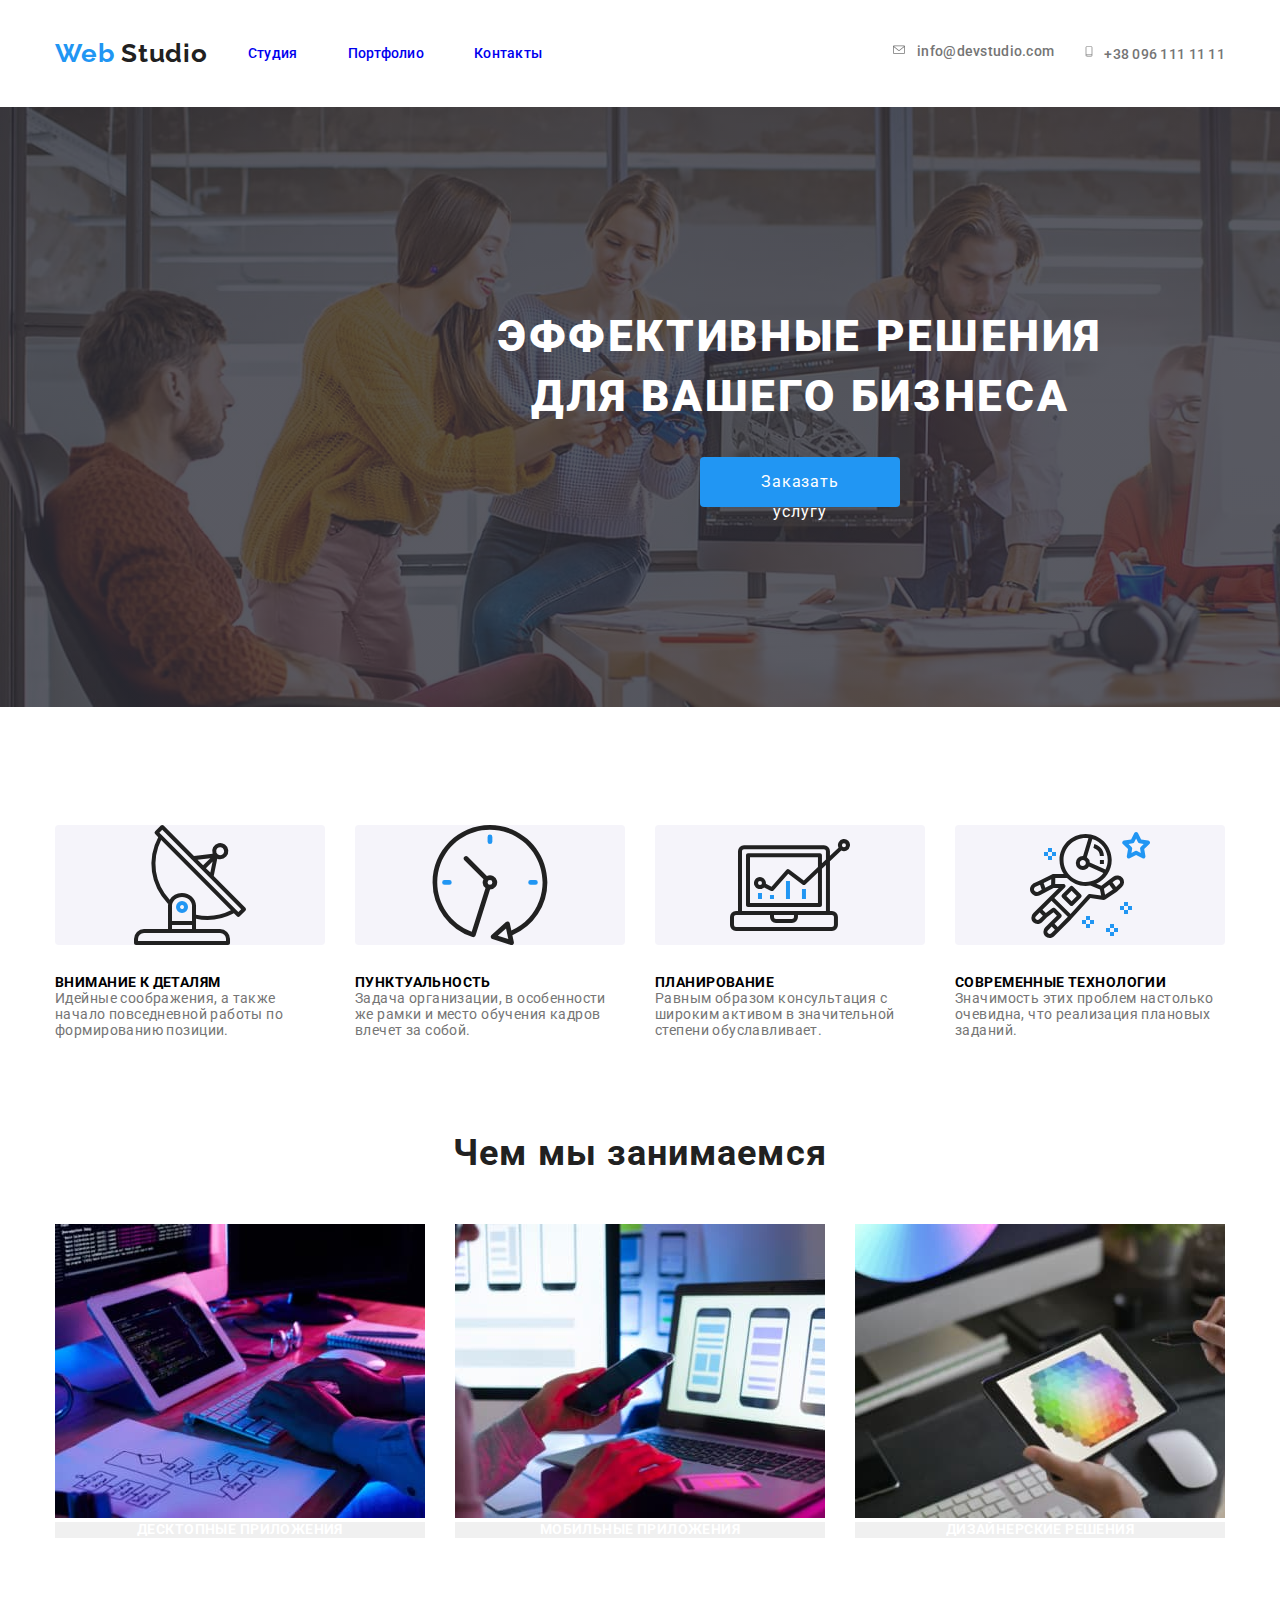
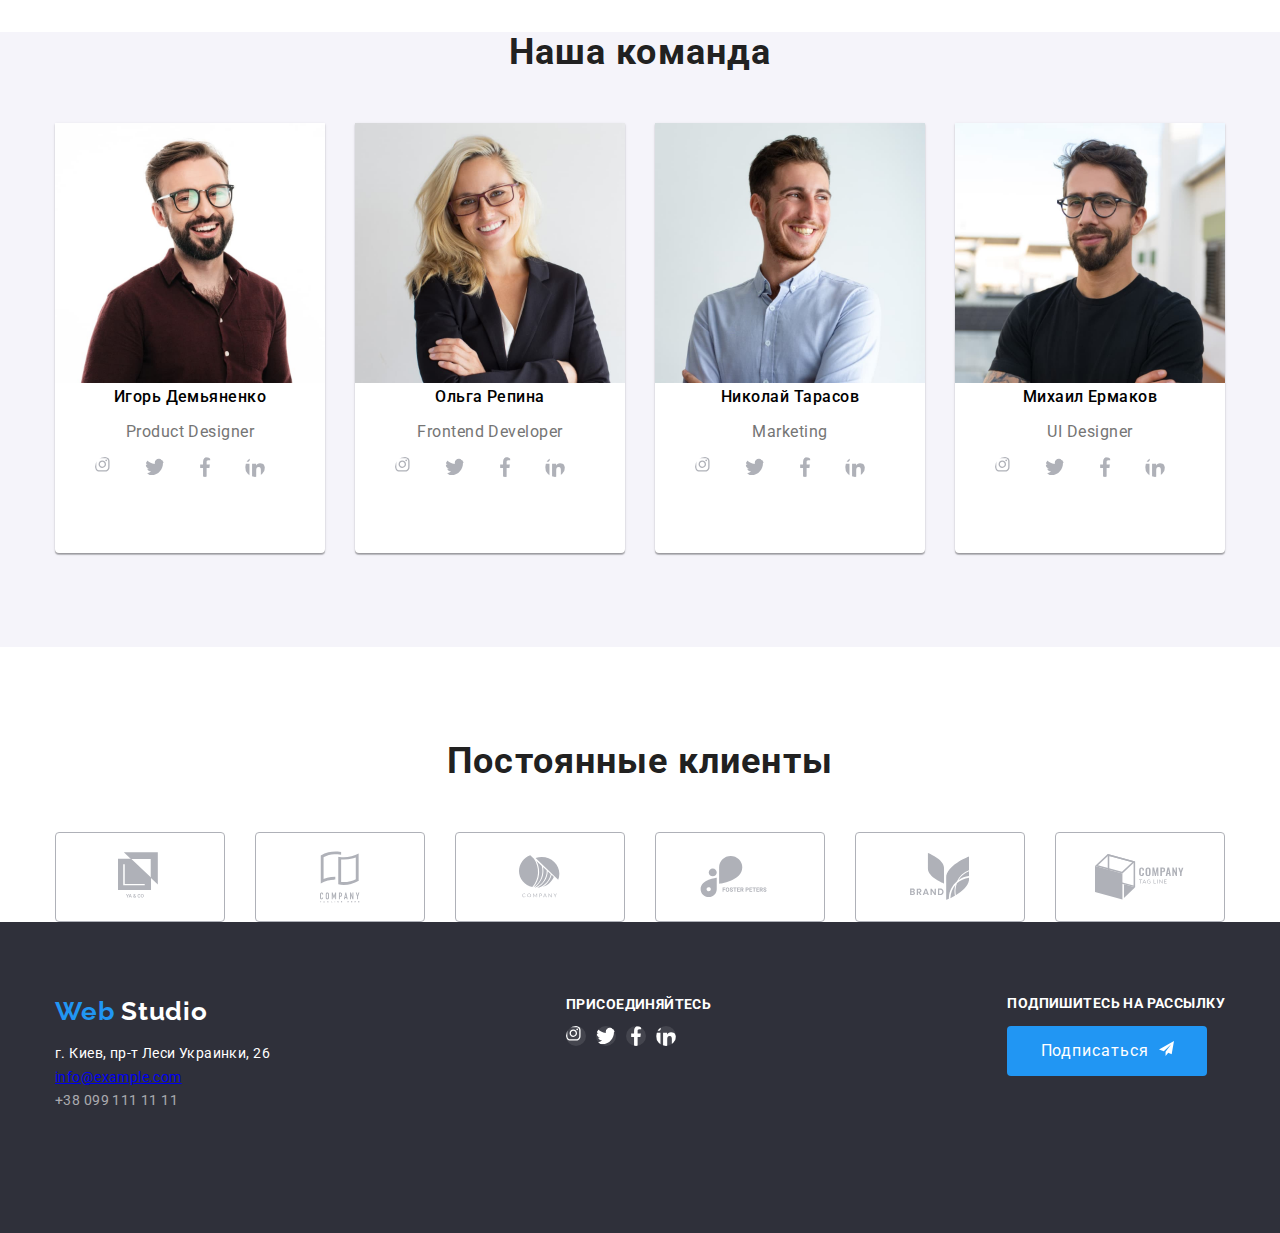
==== index.html @ b3759710 "иконки клиенты+" ====
<!DOCTYPE html>
<html lang="ru">
  <head>
    <meta charset="UTF-8" />
    <meta name="viewport" content="width=device-width, initial-scale=1.0" />
    <title>Web Studio</title>
    <link rel="stylesheet" href="./css/normalize.css" />
    <link rel="stylesheet" href="./css/webstyles.css" />
    <link
      href="https://fonts.googleapis.com/css2?family=Raleway:wght@400;700&family=Roboto:wght@400;500;700&display=swap"
      rel="stylesheet"
    />
  </head>
  <body>
    <!--Шапка сайта-->
    <header>
      <div class="conteiner flexbox">
        <nav class="site-nav">
          <a href="/index.html" class="logo"
            ><span class="logo-part">Web </span>Studio</a
          >

          <ul class="menu-list">
            <li><a href="index.html" class="menu-link">Студия</a></li>
            <li><a href="portfolio.html" class="menu-link">Портфолио</a></li>
            <li><a href="#" class="menu-link">Контакты</a></li>
          </ul>
        </nav>

        <ul class="menu-contact">
          <li>
               <a class="menu-item " href="mailto:info@devstudio.com"
              >
              <svg class="icon-mail"  width="16" height="12">
                <use href="./images/дз4/sprite.svg#icon-envelope"></use>
              </svg>info@devstudio.com
              </a>
            
          </li>
          <li>
            <a class="menu-item" href="tell:+380961111111">
              <svg class="icon-smartphone"  width="10" height="15">
                <use href="./images/дз4/sprite.svg#icon-smartphone"></use>
              </svg>+38 096 111 11 11
            </a>
          </li>
        </ul>
      </div>
    </header>
    <!--название-->
    <main>
      <section class="overlay">
        <div class="conteiner-title">
          <h1 class="title">
            Эффективные решения <br />
            для вашего бизнеса
          </h1>
          <button class="button">Заказать услугу</button>
        </div>
      </section>

      <!--Особенности-->

      <section class="features">
        <div class="conteiner">
          <h2 class="hidden">Особенности</h2>
          <ul class="section">
            <li class="icon-antena">
              <h3 class="heading">Внимание к деталям</h3>
              <p class="text">
                Идейные соображения, а также начало повседневной работы по
                формированию позиции.
              </p>
            </li>
            <li class="icon-closk">
              <h3 class="heading">Пунктуальность</h3>
              <p class="text">
                Задача организации, в особенности же рамки и место обучения
                кадров влечет за собой.
              </p>
            </li>
            <li class="icon-diagram">
              <h3 class="heading">Планирование</h3>
              <p class="text">
                Равным образом консультация с широким активом в значительной
                степени обуславливает.
              </p>
            </li>
            <li class="icon-astronavt">
              <h3 class="heading">Современные технологии</h3>
              <p class="text">
                Значимость этих проблем настолько очевидна, что реализация
                плановых заданий.
              </p>
            </li>
          </ul>
        </div>
      </section>
      <!--Чем мы занимаемся-->
      <section class="what-we-do">
        <div class="conteiner">
          <h2 class="subtitle">Чем мы занимаемся</h2>
          <ul class="section what">
            <li class="item">
              <img
                src="./images/дз4/новый макет/img1.jpg"
                alt="открыт ноутбук"
                width="370"
              />
              <h3 class="heading-item">Десктопные приложения</h3>
            </li>
            <li class="item">
              <img src="./images/дз4/новый макет/img2.jpg" alt="мобильный" width="370" />
              <h3 class="heading-item">Мобильные приложения</h3>
            </li>
            <li class="item">
              <img
                src="./images/дз4/новый макет/img3.jpg"
                alt="дизаин на мониторе"
                width="370"
              />
              <h3 class="heading-item">Дизайнерские решения</h3>
            </li>
          </ul>
        </div>
      </section>
      <!--Наша команда-->
      <section class="user">
        <div class="conteiner">
          <h2 class="subtitle">Наша команда</h2>
          <ul class="section our-team">
            <li class="our-items">
              <img
                src="./images/дз4/новый макет/Игорь1.jpg"
                alt="фото Игорь"
                width="270"
              />
              <h3 class="headline">Игорь Демьяненко</h3>
              <p class="caption">Product Designer</p>
              <ul class="social-flex">
                <li>
                  <a href="social">
                    <svg class="icon-social"  width="20" height="20" >
                      <use href="./images/дз4/sprite.svg#icon-instagram"></use>
                    </svg>
                    </a>
                </li>
                <li>
                  <a href="social">
                    <svg class="icon-social"  width="20" height="20" >
                      <use href="./images/дз4/sprite.svg#icon-tvitter"></use>
                    </svg>
                  </a>
                </li>
                <li>
                  <a href="social">
                    <svg class="icon-social"  width="20" height="20" >
                      <use href="./images/дз4/sprite.svg#icon-facebook"></use>
                    </svg>
                  </a>
                </li>
                <li>
                  <a href="social">
                    <svg class="icon-social"  width="20" height="20" >
                      <use href="./images/дз4/sprite.svg#icon-linkedin"></use>
                    </svg>
                  </a>
                  
                </li>
              </ul>
            </li>

            <li class="our-items">
              <img
                src="./images/дз4/новый макет/Ольга2.jpg"
                alt="фото Ольга"
                width="270"
              />
              <h3 class="headline">Ольга Репина</h3>
              <p class="caption">Frontend Developer</p>
              <ul class="social-flex">
                <li>
                  <a href="social">
                      <svg class="icon-social"  width="20" height="20" >
                        <use href="./images/дз4/sprite.svg#icon-instagram"></use>
                      </svg>
                  </a>
                </li>
                <li>
                  <a href="social">
                    <svg class="icon-social"  width="20" height="20" >
                      <use href="./images/дз4/sprite.svg#icon-tvitter"></use>
                    </svg>
                  </a>
                </li>
                <li>
                  <a href="social">
                    <svg class="icon-social"  width="20" height="20" >
                      <use href="./images/дз4/sprite.svg#icon-facebook"></use>
                    </svg>
                  </a>
                </li>
                <li>
                  <a href="social">
                    <svg class="icon-social"  width="20" height="20" >
                      <use href="./images/дз4/sprite.svg#icon-linkedin"></use>
                    </svg>
                  </a>
                </li>
              </ul>
            </li> 

            <li class="our-items">
              <img
                src="./images/дз4/новый макет/Николай3.jpg"
                alt="фото Николай"
                width="270"
              />
              <h3 class="headline">Николай Тарасов</h3>
              <p class="caption">Marketing</p>
              <ul class="social-flex">
                <li>
                  <a href="social">
                    <svg class="icon-social"  width="20" height="20" >
                      <use href="./images/дз4/sprite.svg#icon-instagram"></use>
                    </svg>
                  </a>
                </li>
                <li>
                  <a href="social">
                    <svg class="icon-social"  width="20" height="20" >
                      <use href="./images/дз4/sprite.svg#icon-tvitter"></use>
                    </svg>
                  </a>
                </li>
                <li>
                  <a href="social">
                    <svg class="icon-social"  width="20" height="20" >
                      <use href="./images/дз4/sprite.svg#icon-facebook"></use>
                    </svg>
                  </a>
                </li>
                <li>
                  <a href="social">
                    <svg class="icon-social"  width="20" height="20" >
                      <use href="./images/дз4/sprite.svg#icon-linkedin"></use>
                    </svg>
                  </a>
                  </li>
              </ul>
            </li>

            <li class="our-items">
              <img src="./images/дз4/новый макет/Михаил4.jpg" alt="фото Михаил" width="270" />
              <h3 class="headline">Михаил Ермаков</h3>
              <p class="caption">UI Designer</p>
              <ul class="social-flex">
                <li>
                  <a href="social">
                    <svg class="icon-social"  width="20" height="20" >
                      <use href="./images/дз4/sprite.svg#icon-instagram"></use>
                    </svg>
                  </a>
                </li>
                <li>
                  <a href="social">
                    <svg class="icon-social"  width="20" height="20" >
                      <use href="./images/дз4/sprite.svg#icon-tvitter"></use>
                    </svg>
                  </a>
                </li>
                <li>
                  <a href="">
                    <a href="social">
                      <svg class="icon-social"  width="20" height="20" >
                        <use href="./images/дз4/sprite.svg#icon-facebook"></use>
                      </svg>
                    </a>
                </li>
                <li>
                  <a href="">
                    <a href="social">
                      <svg class="icon-social"  width="20" height="20" >
                        <use href="./images/дз4/sprite.svg#icon-linkedin"></use>
                      </svg>
                    </a>
                </li>
              </ul>
            </li>
          </ul>
        </div>
      </section>
      <!--Постоянные клиенты-->
      <section class="section">
        <div class="conteiner">
          <h2 class="subtitle">Постоянные клиенты</h2>
          <ul class="section regular-client">
            <li class="clients-list">
              <a href="" class="client-sprite">
                <svg class="client-icon" width="44" height="49" >
                  <use href="./images/дз4/sprite_client.svg#icon-logo1"></use>
                </svg>
              </a>
            </li>
            <li class="clients-list">
              <a href="" class="client-sprite">
                <svg class=""  width="40" height="52" >
                  <use href="./images/дз4/sprite_client.svg#icon-logo2"></use>
                </svg>
              </a>
            </li>
            <li class="clients-list">
              <a href="" class="client-sprite">
                <svg class=""  width="41" height="43" >
                  <use href="./images/дз4/sprite_client.svg#icon-logo3"></use>
                </svg>
              </a>
            </li>
            <li class="clients-list">
              <a href="" class="client-sprite">
                <svg class=""  width="80" height="42" >
                  <use href="./images/дз4/sprite_client.svg#icon-logo4"></use>
                </svg>
              </a>
            </li>
            <li class="clients-list">
              <a href="" class="client-sprite">
                <svg class="client-logo"  width="59" height="47" >
                  <use href="./images/дз4/sprite_client.svg#icon-logo5"></use>
                </svg>
              </a>
            </li>
            <li class="clients-list">
              <a href="" class="client-sprite">
                <svg class=""  width="89" height="46" >
                  <use href="./images/дз4/sprite_client.svg#icon-logo6"></use>
                </svg>
              </a>
            </li>
          </ul>
        </div>
      </section>
    </main>
    <!--Подвал-->
    <footer class="footer">
      <div class="conteiner">
        <div class="footer-blok">
          <p>
            <a href="/index.html" class="logo-footer"
              ><span class="logo-footerpart">Web </span>Studio</a
            >
          </p>
          <address class="address">
            <ul class="block-padding">
              <li class="contacts">
                <a href=""></a>г. Киев, пр-т Леси Украинки, 26
              </li>
              <li class="contacts-item">
                <a href="mailto:info@example.com">info@example.com</a>
              </li>
              <li class="contacts-item">
                <a href="tel:+380991111111"></a>+38 099 111 11 11
              </li>
            </ul>
          </address>
        </div>
        <div class="footer-blok">
          <p class="heder-social">присоединяйтесь</p>
          <ul class="footer-social block-padding">
            <li class="link-items">
              <a href="soc-footer">
                <svg class="icon-soc-footer"  width="20" height="20" >
                  <use href="./images/дз4/sprite.svg#icon-instagram"></use>
                </svg>
              </a>
            </li>
            <li class="link-items">
              <a href="soc-footer">
                <svg class="icon-soc-footer"  width="20" height="20" >
                  <use href="./images/дз4/sprite.svg#icon-tvitter"></use>
                </svg>
            </li>
            <li class="link-items">
              <a href="social-footer">
                <svg class="icon-soc-footer"  width="20" height="20" >
                  <use href="./images/дз4/sprite.svg#icon-facebook"></use>
                </svg>
            </li>
            <li class="link-items">
              <a href="soc-footer">
                <svg class="icon-soc-footer"  width="20" height="20" >
                  <use href="./images/дз4/sprite.svg#icon-linkedin"></use>
                </svg>
              </a>
            </li>
          </ul>
        </div>
        <div class="footer-blok">
          <p class="aside">Подпишитесь на рассылку</p>
          <button class="button fly">Подписаться</button>
        </div>
      </div>
    </footer>
  </body>
</html>
---- css/webstyles.css ----
/*Домашнее задание 4*/
/*Хедер*/
.overlay {
background-image: linear-gradient(
  
 rgba(47, 48, 58, 0.8),
 rgba(47, 48, 58, 0.8)
    
 ), url(../images/дз4/Header.jpg);
  background-color: #000000;
  background-size: cover;
  background-repeat: no-repeat;
  background-position: center;
  margin-bottom: 94px;
  margin-left: auto;
  margin-right: auto;
  height: 600px;
  width: 1600px;
}

.title {
  padding-top: 200px
}
/*контакты в шапке*/

.menu-item {
   color: #757575;
  fill: #757575;
}

.menu-item:focus,
.menu-item:hover {
  color:  #2196f3;
  fill:  #2196f3;
}


  .icon-mail {
  margin-right: 10px;
  width: 16px;
  height: 12px;
  fill: currentColor;
  }


  .icon-smartphone{
  margin-right: 10px;
  width: 10px;
  height: 15px;
  fill: currentColor;
  }


}

/*.mail::before {
  display: inline-block;
  background-image: url(../images/дз4/envelope.svg);
  background-size: contain;
  background-repeat: no-repeat;
  background-position: center;
  background-position: bottom;
  padding-right: 20px;
    width: 15px;
  height: 15px;
  align-self: flex-end;
  content: "" ;*/
  

}
/*
.mob::before {
  display: inline-block;
  content: "" ;
  background-image: url(../images/дз4/smartphone.svg);
  background-size: cover;
  width: 15px;
  height: 15px;
  padding-right: 20px;
  background-size: contain;
  background-repeat: no-repeat;
  background-position: bottom;
  align-self: flex-end;*/

}
  /*особенности */

.feature li:not(:last-child) {
  margin-right: 30px;
  padding:  0;
  margin: 0;
}


.icon-antena::before {
  display: block;
  content: "";
    height: 120px;
    width: 270px;
  background-image: url(../images/дз4/особенности/antenna.svg);
  background-size: contain;
  background-repeat: no-repeat;
   background-position: center;
   background-color: #F5F4FA;
   border-radius: 4px;
   margin-bottom: 30px;

}

.icon-closk::before {
  display: block;
  content: "";
  height: 120px;
  width: 270px;
  background-image: url(../images/дз4/особенности/clock.svg);
  background-size: contain;
  background-repeat: no-repeat;
   background-position: center;
   background-color: #F5F4FA;
   border-radius: 4px;
   margin-bottom: 30px;
}


.icon-diagram::before {
  display: block;
  content: "";
  height: 120px;
  width: 270px;
  background-image: url(../images/дз4/особенности/diagram.svg);
  background-size: contain;
  background-repeat: no-repeat;
   background-position: center;
   background-color: #F5F4FA;
   border-radius: 4px;
   margin-bottom: 30px;
}

.icon-astronavt::before {
  display: block;
  content: "";
  height: 120px;
  width: 270px;
  background-image: url(../images/дз4/особенности/astronaut.svg);
  background-size: contain;
  background-repeat: no-repeat;
   background-position: center;
   background-color: #F5F4FA;
   border-radius: 4px;
   margin-bottom: 30px;
}
/*Наша команда*/


.social{
display: block;
width: 44px;
height: 44px;
padding: 0;


}

.icon-social{
  display: inline-flex;
  justify-content: center;
  align-items: center;
  border-radius: 50%;
  fill: #afb1b8;
}

.icon-social:hover,
.icon-social:focus {
  background-color: var(--accent-bg-color);
  fill: #ffffff;
}




/*постоянные клиенты*/

.client-sprite {
  display: flex;
  align-items: center;
  justify-content: center;
  width: 170px;
  height: 90px;
  border-radius: 4px;
  border: 1px solid #afb1b8;
  color: #afb1b8;
 
}
.client-sprite:hover,
.client-sprite:focus {
  color: var(--accent-color);
  border-color: var(--accent-color);
}

.client-sprite {
  fill: currentColor;

}
.client-icon {
  width: 44px;
  height: 59px;
}

/*наша команда*/
.our-items {
box-shadow: 0px 1px 3px rgba(0, 0, 0, 0.12), 0px 1px 1px rgba(0, 0, 0, 0.14), 0px 2px 1px rgba(0, 0, 0, 0.2);
border-radius: 0px 0px 4px 4px;}




/*соцсети футер*/
.soc-footer{
  display: flex;
width: 44px;
height: 44px;
}


.icon-soc-footer {
  background-color: rgba(255, 255, 255, 0.1);
  fill: #ffffff;
  border-radius: 50%;
  justify-content: center;
  align-items: center;
}

.icon-soc-footer:hover,
.icon-soc-footer:focus {
background-color: var(--accent-color);
}
/*кнопка футер*/
 .fly::after {
   display:inline-block;
   content: "";
   width: 15px;
   height: 15px;
   margin-left: 10px;
   background-image: url(../images/дз4/fly.svg);
   background-size: contain;
   background-repeat: no-repeat;
   background-position: right;
  
 }
 




:root {
   --main-txt-color: #212121;
   --part-txt-color: #ffffff;
  --accent-color: #2196f3;
  --accent-bg-color: #2196f3;
  --main-bg-color: #ffffff;
  --sec-txt-color: #757575;
  --features-bg-color: #f5f4fa;
  --footer-bg-color: #2f303a;
  }
html {
  box-sizing: border-box;
}
*,
*::before,
*::after{
  box-sizing: inherit;
}

  .site-nav {
    display: flex;
    align-items: center;
    margin-right: auto;
    letter-spacing: 0.02em;
  
  }

 .conteiner {
  width: 1200px;
  padding: 0 15px;
  margin: 0 auto;
  /*outline: 2px solid #2196f3;*/
  
}

.flexbox {
  display: flex;
  /*
  justify-content: flex-end;*/
  
}



body {
font-family: "Roboto", sans-serif;
font-style: normal;
font-weight: bold;
font-size: 14px;
line-height: 1.14;
letter-spacing: 0.03em;
  background:var(--main-bg-color);
}
.title {
font-family: "Roboto", sans-serif;
color: var(--part-txt-color);
font-style: normal;
font-weight: 900;
font-size: 44px;
line-height: 1.36;
text-align: center;
letter-spacing: 0.06em;
text-transform: uppercase;

margin-bottom: 30px;

}
.conteiner-title{
  width: 1200px;
  padding: 0 15px;
  margin: 0 auto;
/* outline: 2px solid #2196f3;*/

  display: flex;
  flex-direction: column;
align-items: center;

}
  

h1,h2, h3, h4{
  margin: 0;
}
.logo{
font-family: "Raleway", sans-serif;
font-style: normal;
font-weight: bold;
font-size: 26px;
line-height: 1.19;
letter-spacing: 0.03em;
text-decoration: none;
color: var(--main-txt-color);
}
.logo-part {
  color:var(--accent-color);
}
.hidden {
color: var(--part-txt-color);
}
.menu-link {
  font-style: normal;
  font-weight: 500;
  font-size: 14px;
  line-height: 1.14;
  letter-spacing: 0.02em;
  text-decoration: none;
}
.menu-list {
  list-style: none;
  display: flex;
  }
  .menu-list li {
  padding-top: 30px;
  padding-bottom: 30px;
 
margin-right: 50px;

  }
  .menu-contact{
  list-style: none;
  text-decoration: none;
  display: flex;
  }
  .menu-contact li {
  padding-top: 30px;
  padding-bottom: 30px;
/*outline: 2px solid #2196f3;*/
 margin-right: 30px;
  }
.menu-item {
font-style: normal;
text-decoration: none;
font-weight: 500;
font-size: 14px;
line-height: 1.14px;
letter-spacing: 0.02em; 
color: var(--sec-txt-color)
  }
.menu-contact li:nth-child(2n+0){
  margin-right: 0;
}

  /*.menu-item:focus,
  .menu-item:hover {
  color: var(--accent-color);*/
  }

.menu-link:focus,
.menu-link:hover {
  color:var(--accent-color);
  }
.btn:hover,
 .btn:focus{background: var(--accent-bg-color);
color: var(--features-bg-color);
}

.subtitle {
font-style: normal;
font-weight: bold;
font-size: 36px;
text-align: center;
letter-spacing: 0.03em;
color:  var(--main-txt-color);


margin-top: 0;
margin-bottom: 0;
padding-bottom: 50px;
align-items: center;

}


.heading {
font-style: normal;
font-weight: bold;
font-size: 14px;
line-height: 1.14;
letter-spacing: 0.03em;
text-transform: uppercase;
text-decoration: none;
}
.heading-item {
font-style: normal;
font-weight: bold;
font-size: 14px;
line-height: 1.14;
text-align: center;
letter-spacing: 0.03em;
text-transform: uppercase;
color: var(--part-txt-color);
background:  #f0f0f0
}


.text { 
font-style: normal;
font-weight: normal;
font-size: 14px;
/*line-height: 1.71px;*/
letter-spacing: 0.03em;
color: var(--sec-txt-color);
margin-bottom: 0; margin: 0;
}

.section {
list-style:none;
display: flex;
padding: 0;
margin: 0;
/*margin-bottom: 94px;*/
}

 .headline {
font-style: normal;
font-weight: 500;
font-size: 16px;
line-height: 1.19;
text-align: center;
letter-spacing: 0.03em;
text-decoration: none;

 }


.user{
 background:var(--features-bg-color);

 margin-bottom: 94px;
}

.caption{
font-style: normal;
font-weight: normal;
font-size: 16px;
line-height: 1.19;
text-align: center;
letter-spacing: 0.03em;
color:var(--sec-txt-color);
text-decoration: none;
}

.footer{
font-family: "Roboto", sans-serif, 
font-style: normal;
font-weight: normal;
font-size: 14px;
line-height: 1.71;
letter-spacing: 0.03em;
background: var(--footer-bg-color) ;
} 

.logo-footer{
font-family: "Raleway", sans-serif;
font-style: normal;
font-weight: bold;
font-size: 26px;
line-height: 1.19;
letter-spacing: 0.03em;
text-decoration: none;
color:var(--part-txt-color);

}
.logo-footerpart {
  color: var(--accent-color);
}

.contacts {
font-style: normal;
color: var(--part-txt-color);
text-decoration: none;
}

.contacts-item {
  text-decoration: none;
  font-style: normal;
  list-style: none;
  color: rgba(255, 255, 255, 0.6);
}

.heder-social{
font-family: Roboto;
font-style: normal;
font-weight: bold;
font-size: 14px;
line-height: 16px;
letter-spacing: 0.03em;
text-transform: uppercase;
color: var(--part-txt-color);
}
.aside {
font-weight: bold;
line-height: 1.14;
text-transform: uppercase;
color:var(--part-txt-color);
}

.button {
font-size: 16px;
line-height: 1.87;
align-items: center;
text-align: center;
display: inline-block;
letter-spacing: 0.06em;
color: var(--part-txt-color);
background:var(--accent-bg-color);
width: 200px;
height: 50px;
border: transparent;
border-radius: 4px;
padding: 10px 32px;

}
.button:focus,
 .button:hover {background:var(--accent-bg-color);
color: var(--features-bg-color);
 }

/*<!--Флекс оформление-->
 <!--Особенности-->*/

.features{
  display: flex;
  padding: 0;
  margin: 0;
  width: calc((1200 - 90px) / 4);
  margin-bottom: 94px;

}
.features li {
   margin-right: 30px;
}
.features li:nth-child(4n+0) {
  margin-right: 0;
}

 /*<!--Чем мы занимаемся-->*/

.item {
width: calc((100% - 60px) / 3);
}

.what {
  list-style: none;
  display: flex;
  padding: 0;
  margin: 0;
  margin-bottom: 94px;
  }
.what li {
  margin-right: 30px;
}
.item:nth-child(3n+0) {
  margin-right: 0;
}
/*<!--Наша команда-->*/
.our-team {
  display: flex;
  padding: 0;
  margin: 0;
  
  }

.our-team li{
  margin-right: 10px;
  background: var(--main-bg-color);
  padding-bottom: 36px;
}

.our-team{
 display: flex;
 /*flex-wrap: wrap;*/
  padding: 0;
  margin: 0;
  padding-bottom: 94px;
  }
.our-team li {
   margin-right: 30px;
}
.our-items{
 width: calc((100% - 30px * 3) / 4);
  margin-right: 30px;}

.our-items:nth-child(4n+0) {
  margin-right: 0;
}

.social-flex{
  display: flex;
  list-style: none;
  /*padding-left: 0;*/
  justify-items: center;
  align-items: center;
}

  <!--Постоянные клиенты-->
.regular-client {
   display: flex;
   flex-wrap: wrap;
  padding: 0;
  margin: 0;

  }

.clients-list {
 width: calc((100% - 30px * 5) / 6);
  margin-right: 30px;

}

.clients-list:nth-child(6n+0) {
  margin-right: 0;
}

/*футер*/

.footer {
  background-color: #2f303a;
  padding: 60px 0;
}
  
  

.footer > .conteiner {
  display: flex;
  justify-content: space-between;
}
.footer-block > a.logo {
    display: inline-block;
    margin-top: 60px;
    margin-left: 0;
  }

.address {
    margin-bottom: 60px;
     margin-top: 20px;
    list-style: none;
  color: var(--part-txt-color);
  list-style: none;
  margin-top: 9px;
  padding: 0;
}
.block-padding{
  padding-left: 0;
  padding-right: 0;
}

.address .contacts {
  color: var(--part-txt-color);
  list-style: none;
  margin-top: 9px;
  padding: 0;
}

.footer-block >.heder-social{
  display: flex;
  justify-content: space-evenly;
  text-transform: uppercase;
  font-size: 14px;
  margin-top: 72px;
  margin-bottom: 20px;
}

.footer-social  {
  display: flex;
   list-style: none;

}
.link-items:not(:last-child) {
    margin-right: 10px;
  }
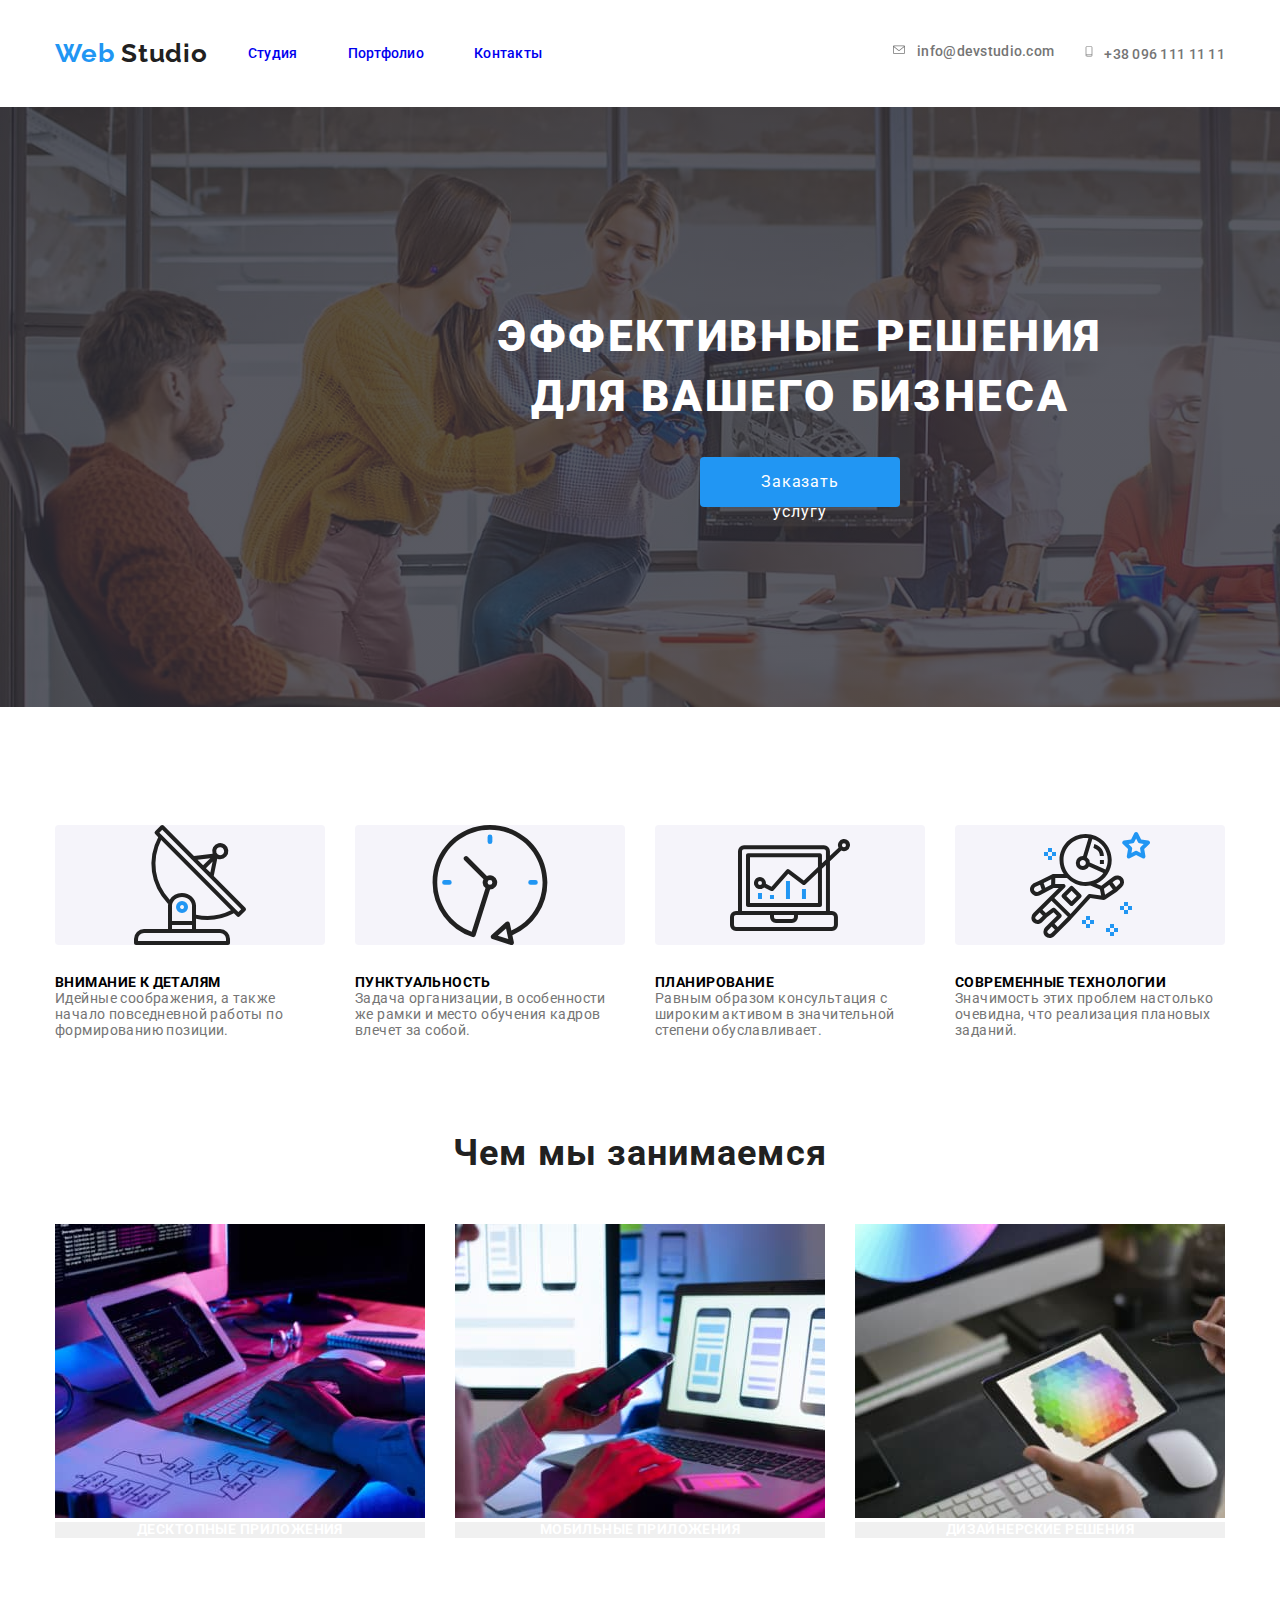
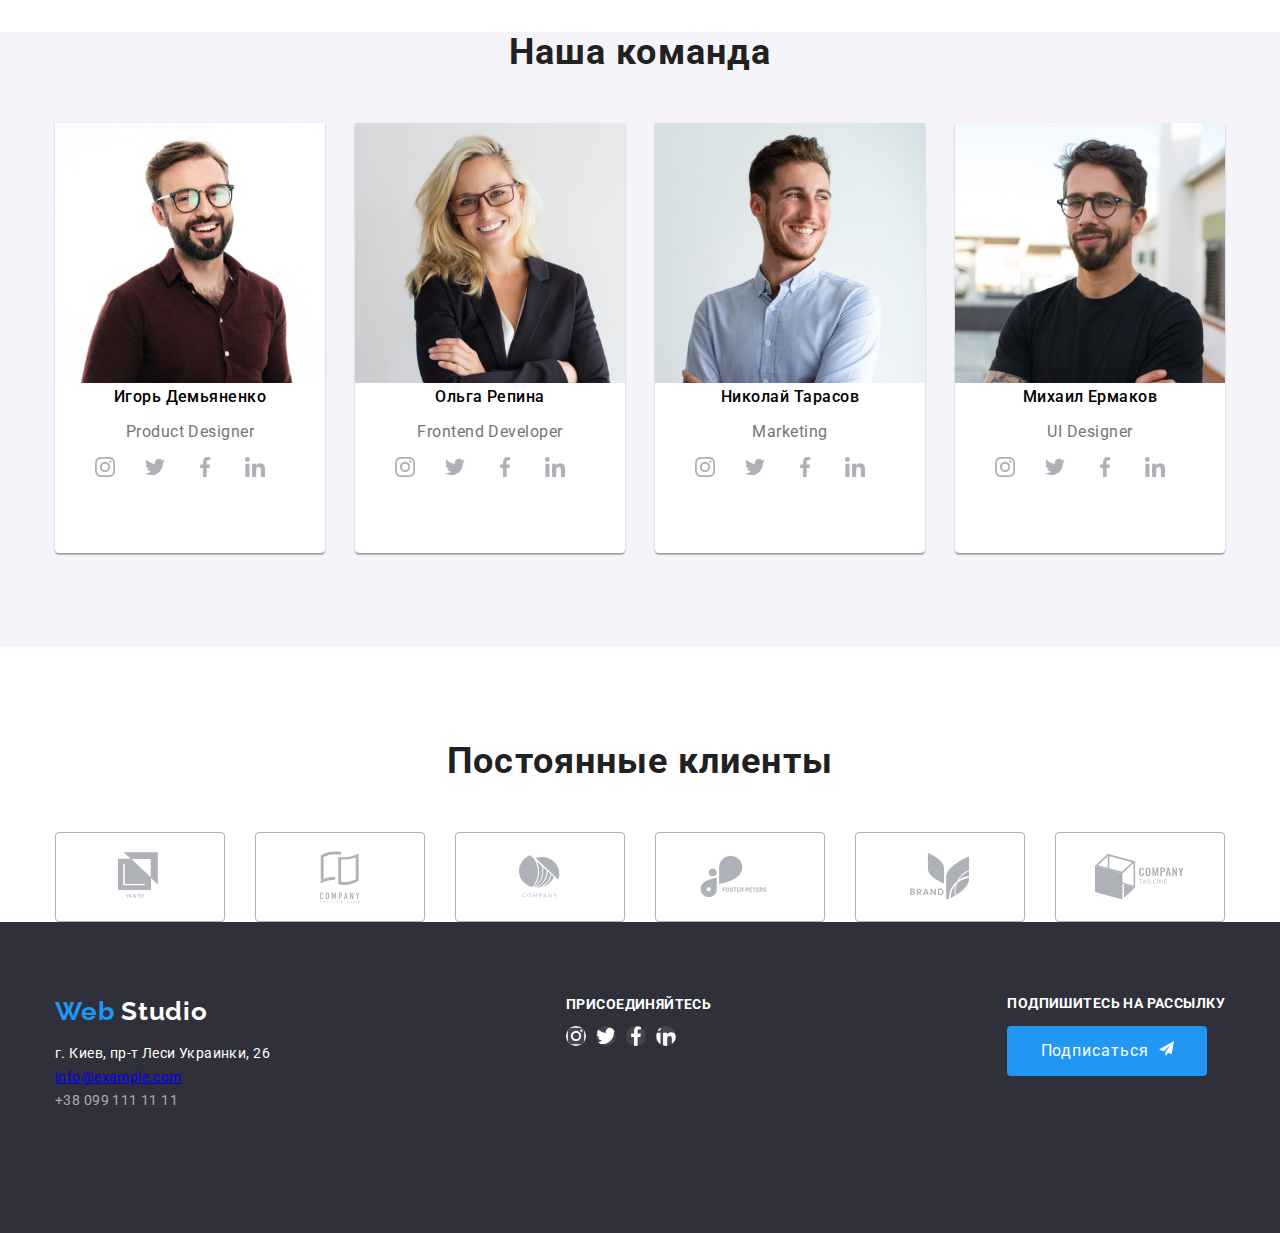
==== commit f0dc53c6: "поставила заглушки # в соцсети нашей команды" ====
--- a/index.html
+++ b/index.html
@@ -139,28 +139,28 @@
               <p class="caption">Product Designer</p>
               <ul class="social-flex">
                 <li>
-                  <a href="social">
+                  <a href="#" class="social">
                     <svg class="icon-social"  width="20" height="20" >
                       <use href="./images/дз4/sprite.svg#icon-instagram"></use>
                     </svg>
                     </a>
                 </li>
                 <li>
-                  <a href="social">
+                  <a href="#" class="social">
                     <svg class="icon-social"  width="20" height="20" >
                       <use href="./images/дз4/sprite.svg#icon-tvitter"></use>
                     </svg>
                   </a>
                 </li>
                 <li>
-                  <a href="social">
+                  <a href="#" class="social">
                     <svg class="icon-social"  width="20" height="20" >
                       <use href="./images/дз4/sprite.svg#icon-facebook"></use>
                     </svg>
                   </a>
                 </li>
                 <li>
-                  <a href="social">
+                  <a href="#" class="social">
                     <svg class="icon-social"  width="20" height="20" >
                       <use href="./images/дз4/sprite.svg#icon-linkedin"></use>
                     </svg>
@@ -180,28 +180,28 @@
               <p class="caption">Frontend Developer</p>
               <ul class="social-flex">
                 <li>
-                  <a href="social">
+                  <a href="#" class="social">
                       <svg class="icon-social"  width="20" height="20" >
                         <use href="./images/дз4/sprite.svg#icon-instagram"></use>
                       </svg>
                   </a>
                 </li>
                 <li>
-                  <a href="social">
+                  <a href="#" class="social">
                     <svg class="icon-social"  width="20" height="20" >
                       <use href="./images/дз4/sprite.svg#icon-tvitter"></use>
                     </svg>
                   </a>
                 </li>
                 <li>
-                  <a href="social">
+                  <a href="#" class="social">
                     <svg class="icon-social"  width="20" height="20" >
                       <use href="./images/дз4/sprite.svg#icon-facebook"></use>
                     </svg>
                   </a>
                 </li>
                 <li>
-                  <a href="social">
+                  <a href="#" class="social">
                     <svg class="icon-social"  width="20" height="20" >
                       <use href="./images/дз4/sprite.svg#icon-linkedin"></use>
                     </svg>
@@ -220,28 +220,28 @@
               <p class="caption">Marketing</p>
               <ul class="social-flex">
                 <li>
-                  <a href="social">
+                  <a href="#" class="social">
                     <svg class="icon-social"  width="20" height="20" >
                       <use href="./images/дз4/sprite.svg#icon-instagram"></use>
                     </svg>
                   </a>
                 </li>
                 <li>
-                  <a href="social">
+                  <a href="#" class="social">
                     <svg class="icon-social"  width="20" height="20" >
                       <use href="./images/дз4/sprite.svg#icon-tvitter"></use>
                     </svg>
                   </a>
                 </li>
                 <li>
-                  <a href="social">
+                  <a href="#" class="social">
                     <svg class="icon-social"  width="20" height="20" >
                       <use href="./images/дз4/sprite.svg#icon-facebook"></use>
                     </svg>
                   </a>
                 </li>
                 <li>
-                  <a href="social">
+                  <a href="#" class="social">
                     <svg class="icon-social"  width="20" height="20" >
                       <use href="./images/дз4/sprite.svg#icon-linkedin"></use>
                     </svg>
@@ -256,30 +256,28 @@
               <p class="caption">UI Designer</p>
               <ul class="social-flex">
                 <li>
-                  <a href="social">
+                  <a href="#" class="social">
                     <svg class="icon-social"  width="20" height="20" >
                       <use href="./images/дз4/sprite.svg#icon-instagram"></use>
                     </svg>
                   </a>
                 </li>
                 <li>
-                  <a href="social">
+                  <a href="#" class="social">
                     <svg class="icon-social"  width="20" height="20" >
                       <use href="./images/дз4/sprite.svg#icon-tvitter"></use>
                     </svg>
                   </a>
                 </li>
                 <li>
-                  <a href="">
-                    <a href="social">
+                    <a href="#" class="social">
                       <svg class="icon-social"  width="20" height="20" >
                         <use href="./images/дз4/sprite.svg#icon-facebook"></use>
                       </svg>
                     </a>
                 </li>
-                <li>
-                  <a href="">
-                    <a href="social">
+                <li>                  
+                    <a href="#" class="social">
                       <svg class="icon-social"  width="20" height="20" >
                         <use href="./images/дз4/sprite.svg#icon-linkedin"></use>
                       </svg>
--- a/css/webstyles.css
+++ b/css/webstyles.css
@@ -153,15 +153,15 @@
 /*Наша команда*/
 
 
-.social{
+/*.social{
 display: block;
 width: 44px;
 height: 44px;
-padding: 0;
-
-
-}
-
+padding: 0;*/
+
+
+
+/*
 .icon-social{
   display: inline-flex;
   justify-content: center;
@@ -173,10 +173,34 @@
 .icon-social:hover,
 .icon-social:focus {
   background-color: var(--accent-bg-color);
+  fill: #ffffff;*/
+}
+
+
+.social {
+  display: flex;
+  align-items: center;
+  justify-content: center;
+  width: 40px;
+  height: 40px;
+  border-radius: 50%;
+  fill:  #afb1b8;
+  padding: 0;
+  margin: 0;
+}
+
+
+.social:hover,
+.social:focus {
   fill: #ffffff;
-}
-
-
+  background-color: var(--accent-color);
+}
+
+.icon-social {
+  fill:  #afb1b8;
+  
+ 
+}
 
 
 /*постоянные клиенты*/
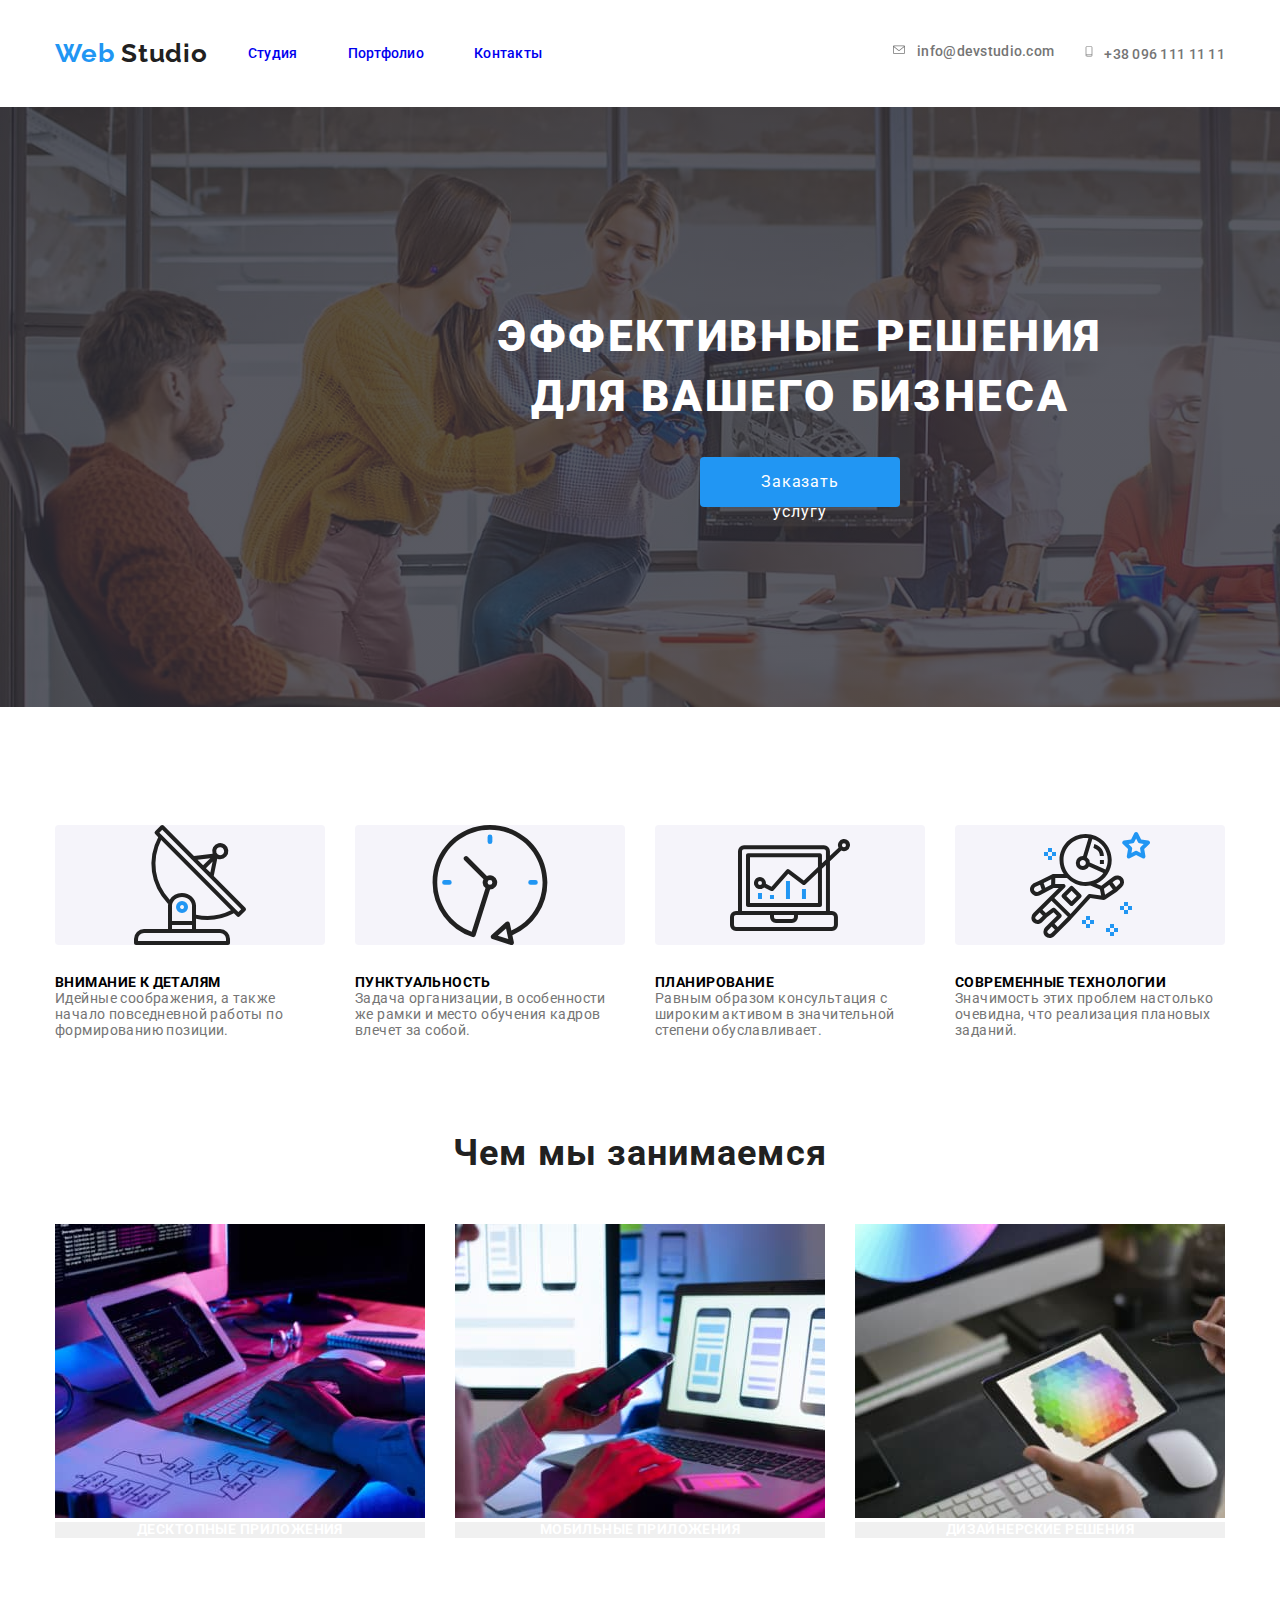
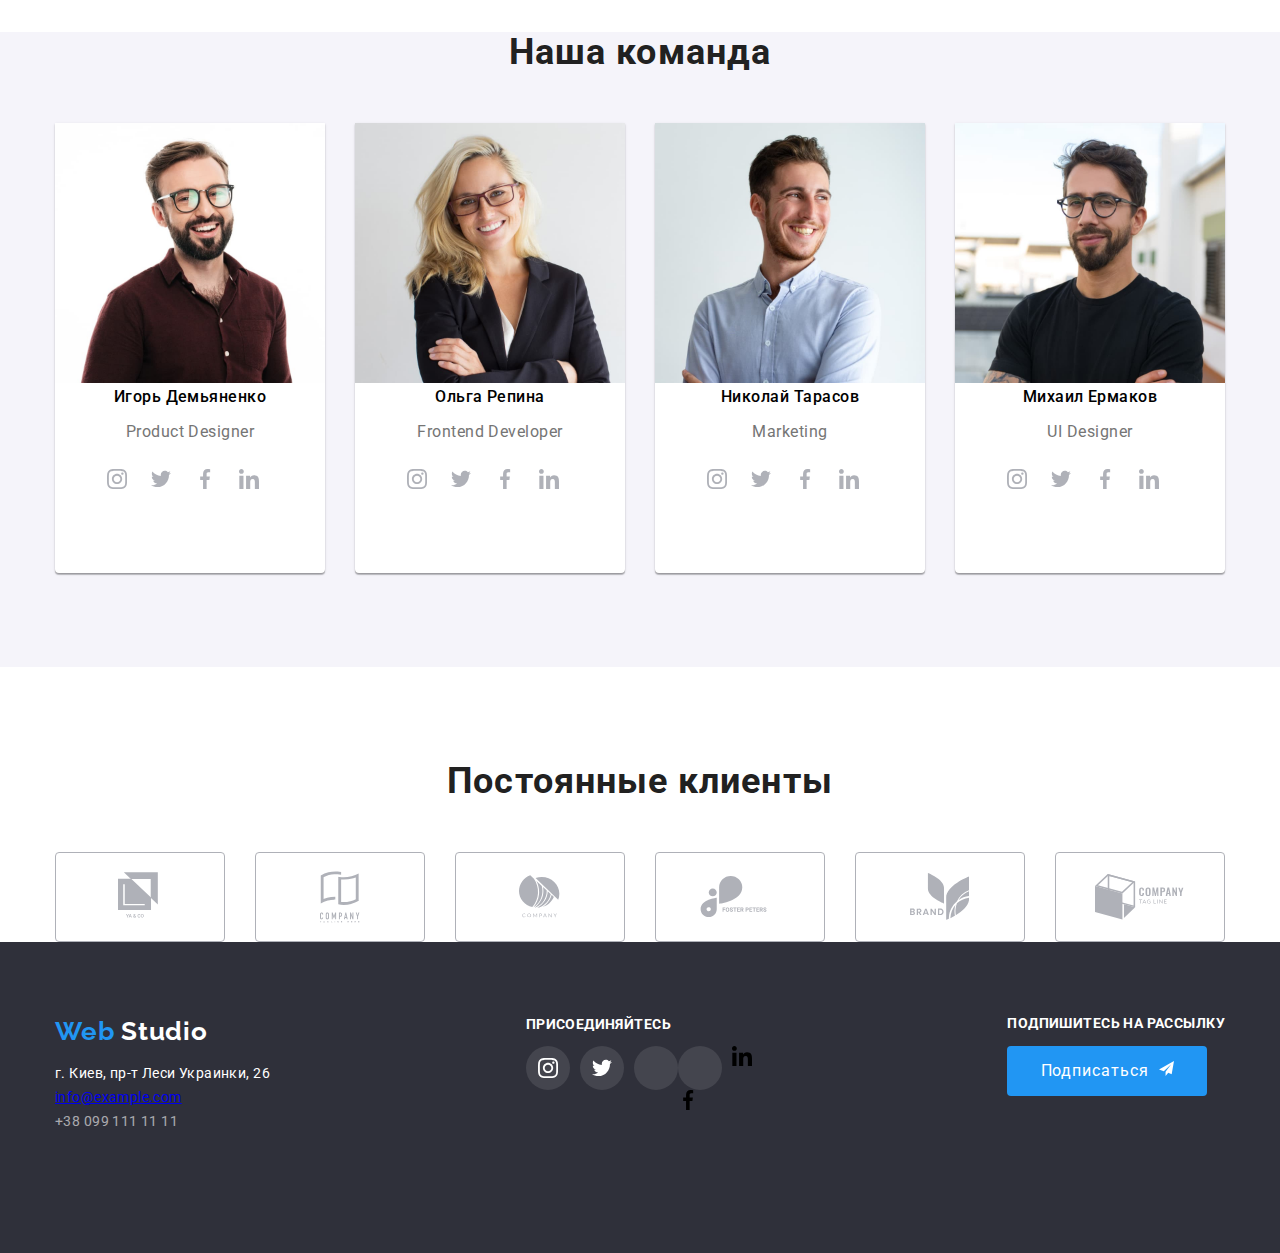
==== commit 368d04e7: "иконки соц футер" ====
--- a/index.html
+++ b/index.html
@@ -366,14 +366,14 @@
           <p class="heder-social">присоединяйтесь</p>
           <ul class="footer-social block-padding">
             <li class="link-items">
-              <a href="soc-footer">
+              <a href="#" class="soc-footer">
                 <svg class="icon-soc-footer"  width="20" height="20" >
                   <use href="./images/дз4/sprite.svg#icon-instagram"></use>
                 </svg>
               </a>
             </li>
             <li class="link-items">
-              <a href="soc-footer">
+              <a href="#" class="soc-footer">
                 <svg class="icon-soc-footer"  width="20" height="20" >
                   <use href="./images/дз4/sprite.svg#icon-tvitter"></use>
                 </svg>
--- a/css/webstyles.css
+++ b/css/webstyles.css
@@ -174,30 +174,31 @@
 .icon-social:focus {
   background-color: var(--accent-bg-color);
   fill: #ffffff;*/
-}
+
 
 
 .social {
   display: flex;
   align-items: center;
   justify-content: center;
-  width: 40px;
-  height: 40px;
+  width: 44px;
+  height: 44px;
   border-radius: 50%;
-  fill:  #afb1b8;
   padding: 0;
   margin: 0;
+  color:#afb1b8 ;
+  
 }
 
 
 .social:hover,
 .social:focus {
-  fill: #ffffff;
-  background-color: var(--accent-color);
+   background-color: var(--accent-color);
+   color: #ffffff;
 }
 
 .icon-social {
-  fill:  #afb1b8;
+  fill: currentColor;
   
  
 }
@@ -240,25 +241,27 @@
 
 
 /*соцсети футер*/
-.soc-footer{
-  display: flex;
-width: 44px;
-height: 44px;
-}
-
-
-.icon-soc-footer {
+
+
+
+.soc-footer {
+  
+  justify-content: center;
+  align-items: center;
+  display: flex;
+  width: 44px;
+  height: 44px;
   background-color: rgba(255, 255, 255, 0.1);
   fill: #ffffff;
   border-radius: 50%;
-  justify-content: center;
-  align-items: center;
-}
-
-.icon-soc-footer:hover,
-.icon-soc-footer:focus {
+}
+
+.soc-footer:hover,
+.soc-footer:focus {
 background-color: var(--accent-color);
 }
+
+
 /*кнопка футер*/
  .fly::after {
    display:inline-block;
@@ -641,7 +644,6 @@
   }
 
 .our-team li{
-  margin-right: 10px;
   background: var(--main-bg-color);
   padding-bottom: 36px;
 }
@@ -653,9 +655,7 @@
   margin: 0;
   padding-bottom: 94px;
   }
-.our-team li {
-   margin-right: 30px;
-}
+
 .our-items{
  width: calc((100% - 30px * 3) / 4);
   margin-right: 30px;}
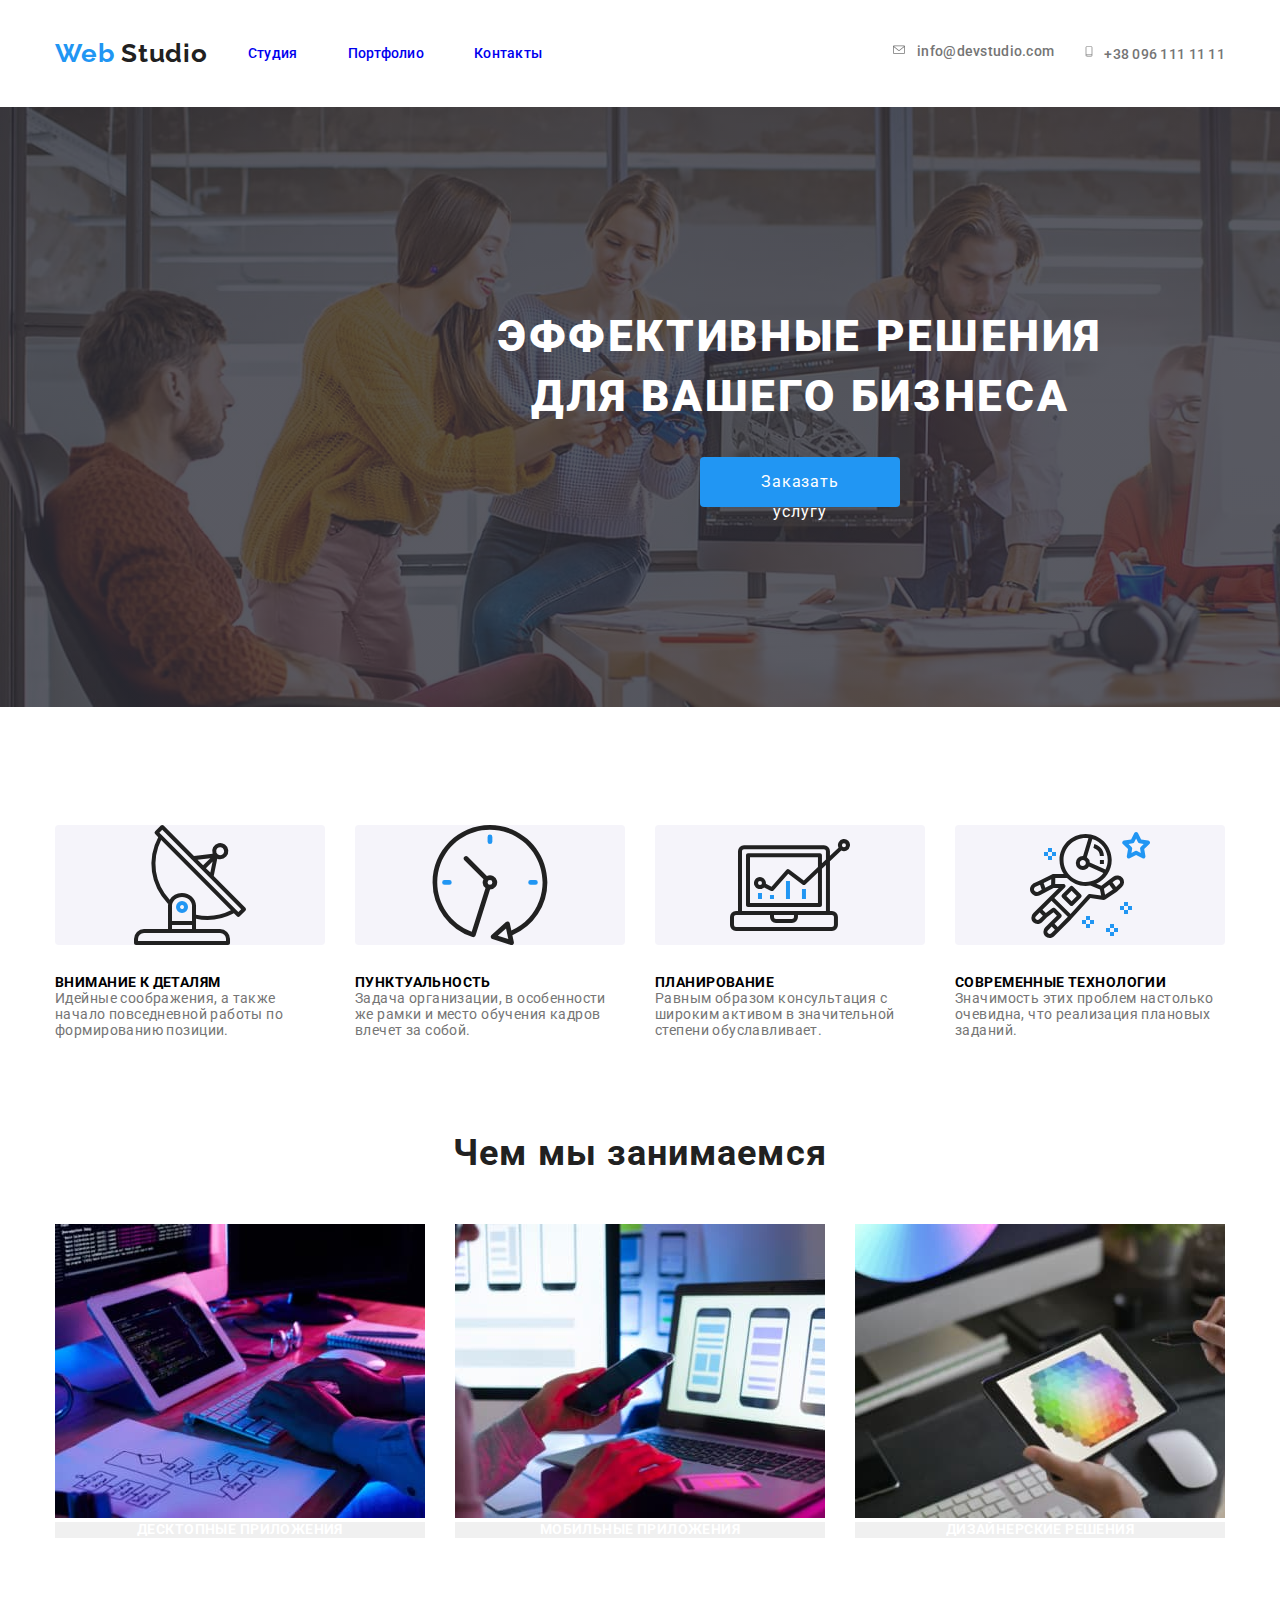
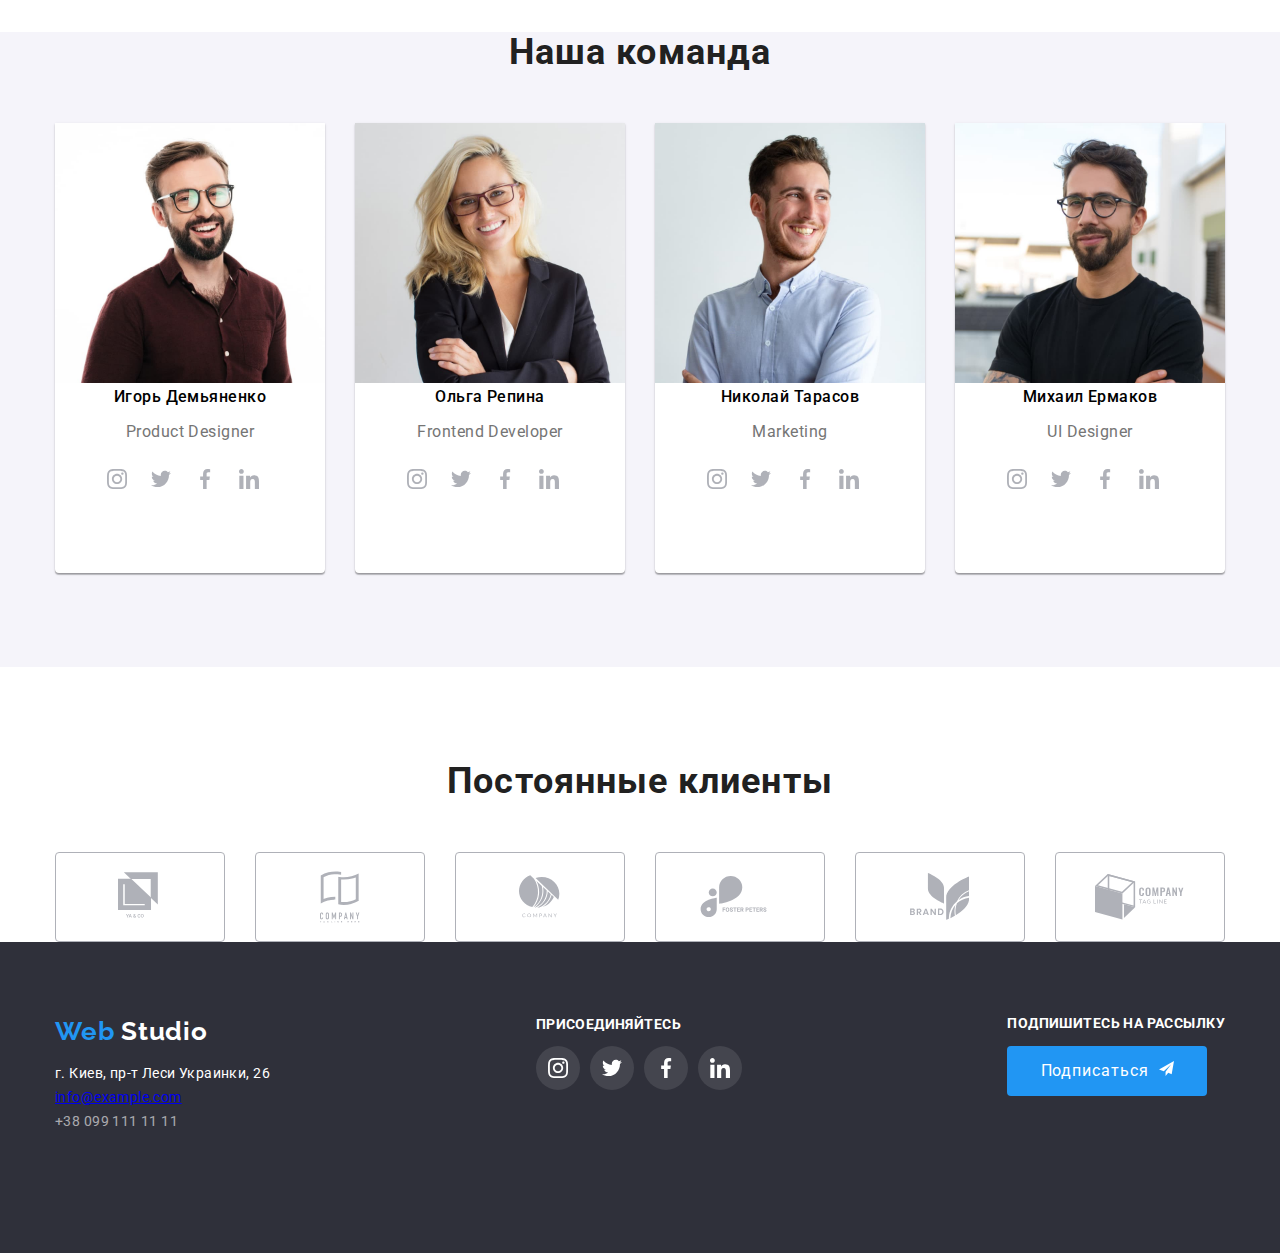
==== commit c780c315: "иконки соцсети в футере" ====
--- a/index.html
+++ b/index.html
@@ -377,15 +377,17 @@
                 <svg class="icon-soc-footer"  width="20" height="20" >
                   <use href="./images/дз4/sprite.svg#icon-tvitter"></use>
                 </svg>
+              </a>
             </li>
             <li class="link-items">
-              <a href="social-footer">
+              <a href="" class="soc-footer">
                 <svg class="icon-soc-footer"  width="20" height="20" >
                   <use href="./images/дз4/sprite.svg#icon-facebook"></use>
                 </svg>
+              </a>
             </li>
             <li class="link-items">
-              <a href="soc-footer">
+              <a href="" class="soc-footer">
                 <svg class="icon-soc-footer"  width="20" height="20" >
                   <use href="./images/дз4/sprite.svg#icon-linkedin"></use>
                 </svg>
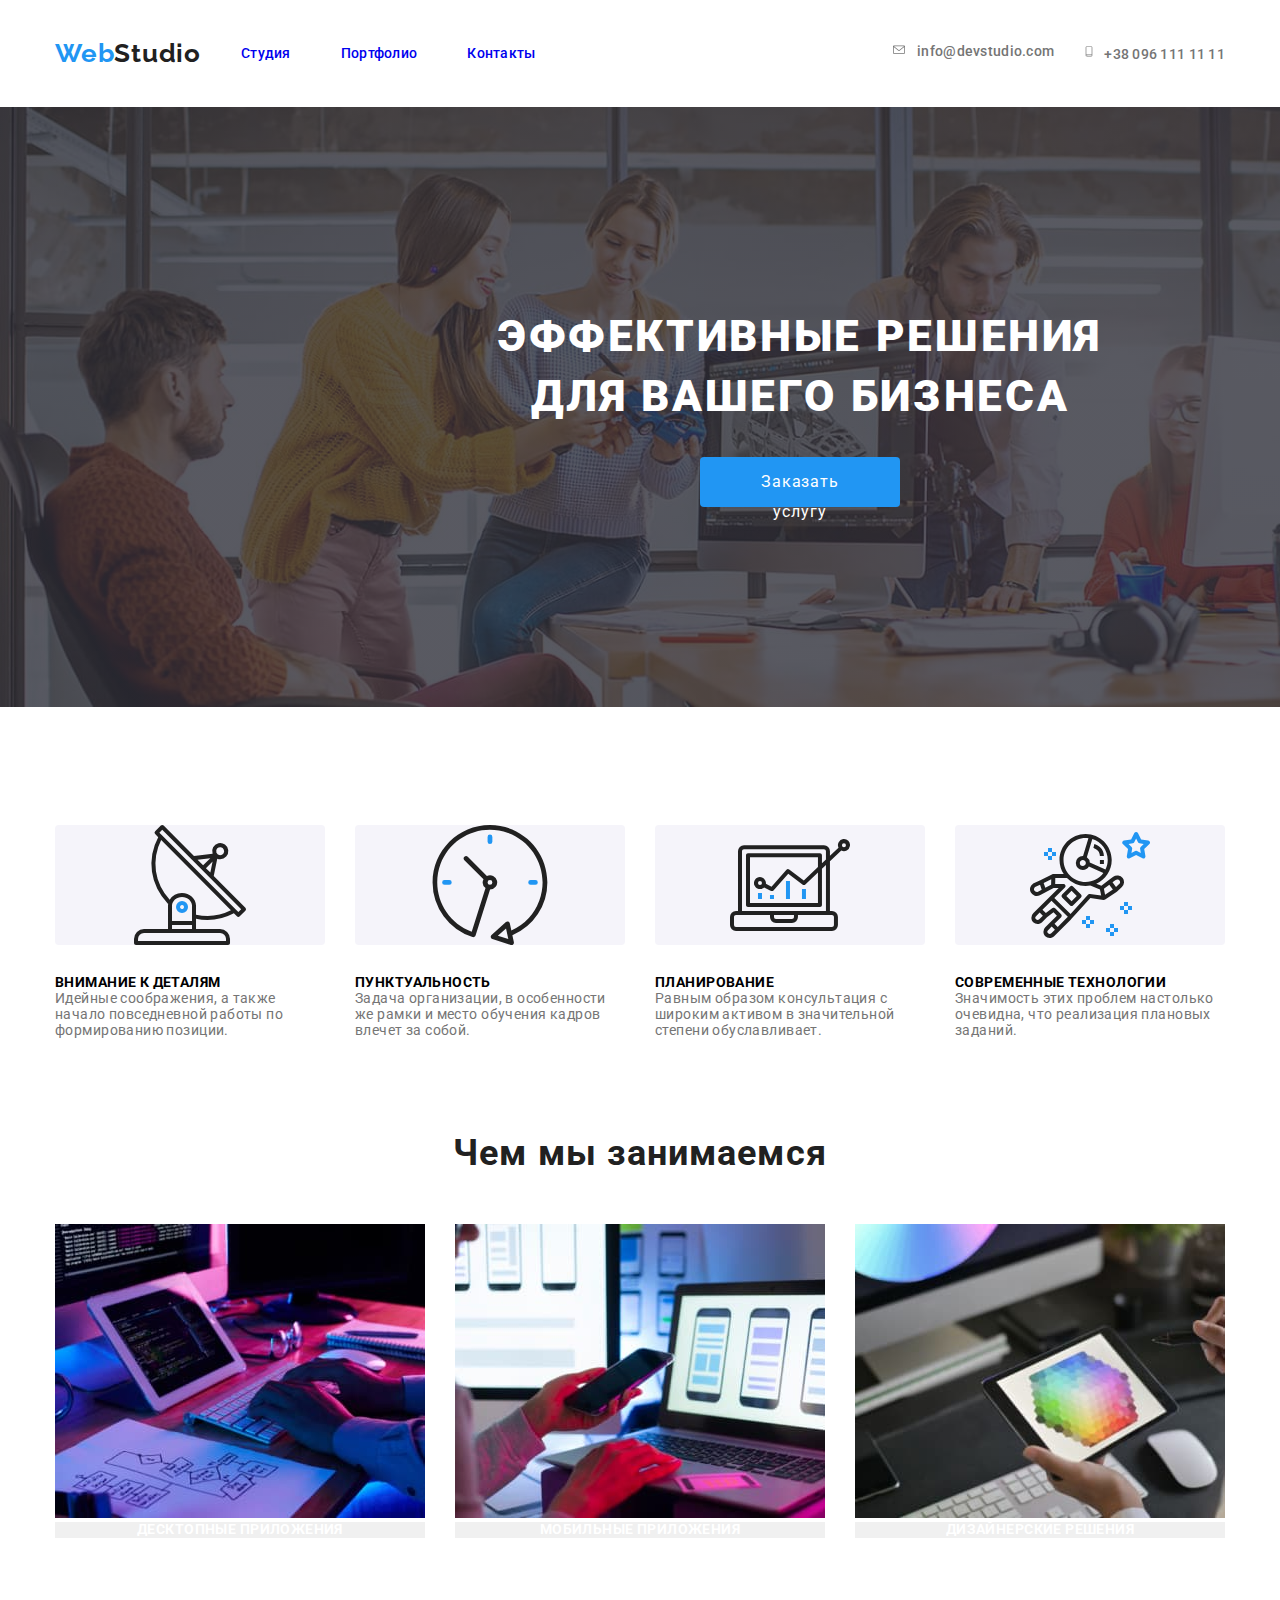
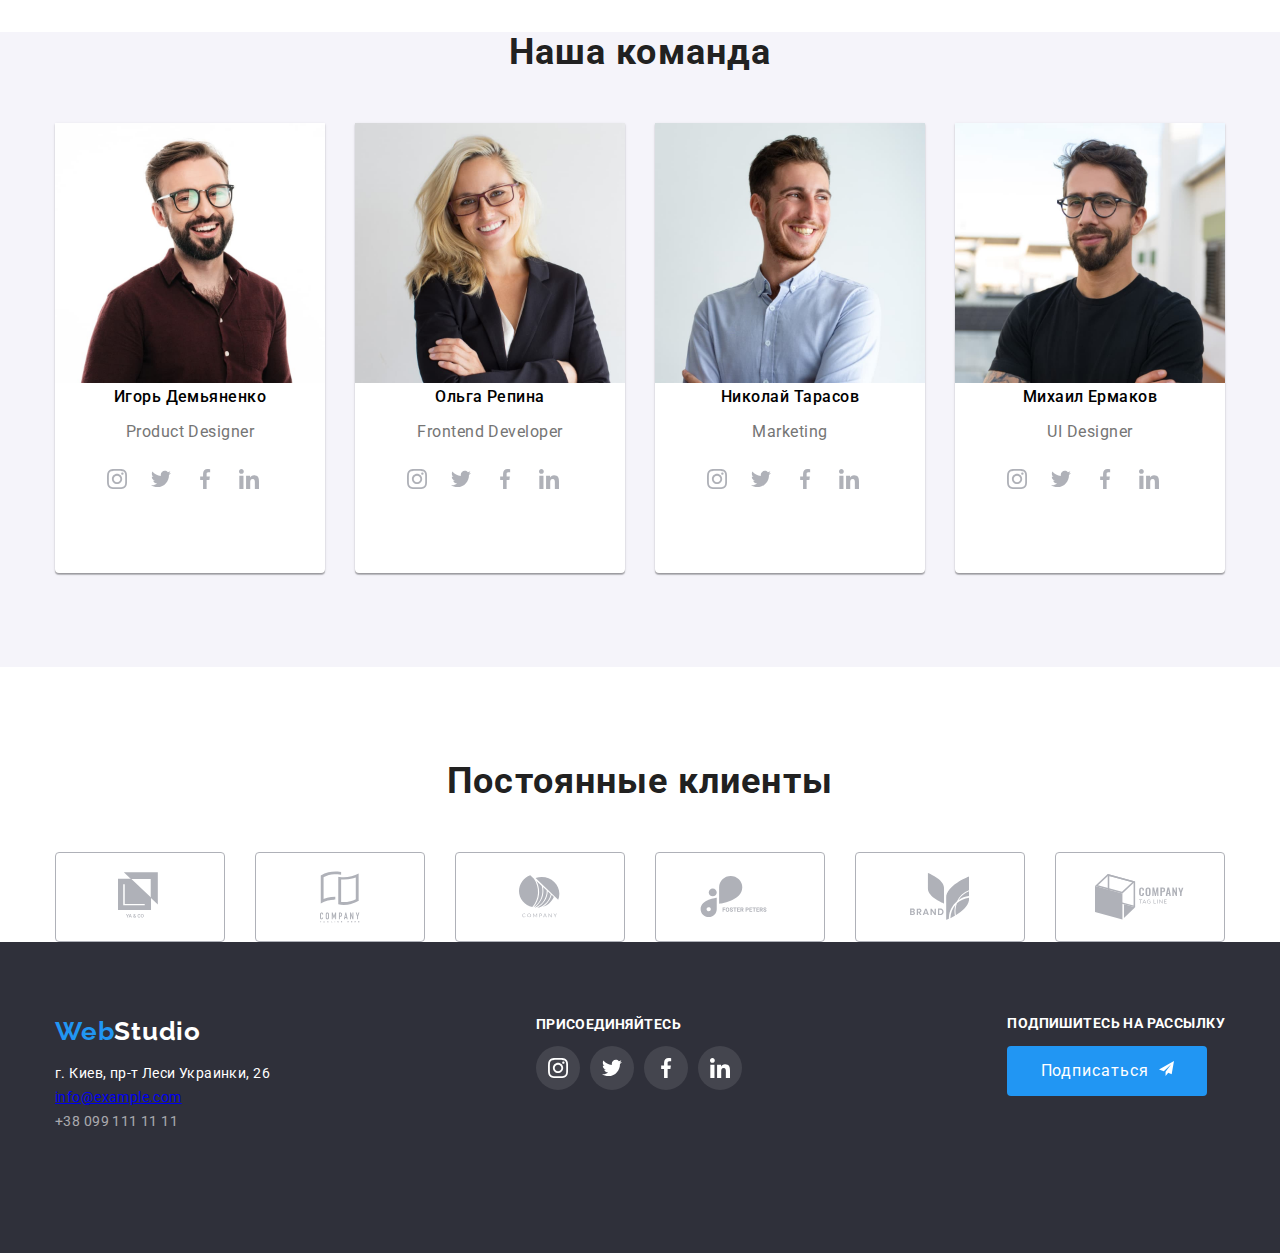
==== commit dc8c771f: "Web</span>Studio убрала пробел между словами" ====
--- a/index.html
+++ b/index.html
@@ -17,7 +17,7 @@
       <div class="conteiner flexbox">
         <nav class="site-nav">
           <a href="/index.html" class="logo"
-            ><span class="logo-part">Web </span>Studio</a
+            ><span class="logo-part">Web</span>Studio</a
           >
 
           <ul class="menu-list">
@@ -345,7 +345,7 @@
         <div class="footer-blok">
           <p>
             <a href="/index.html" class="logo-footer"
-              ><span class="logo-footerpart">Web </span>Studio</a
+              ><span class="logo-footerpart">Web</span>Studio</a
             >
           </p>
           <address class="address">
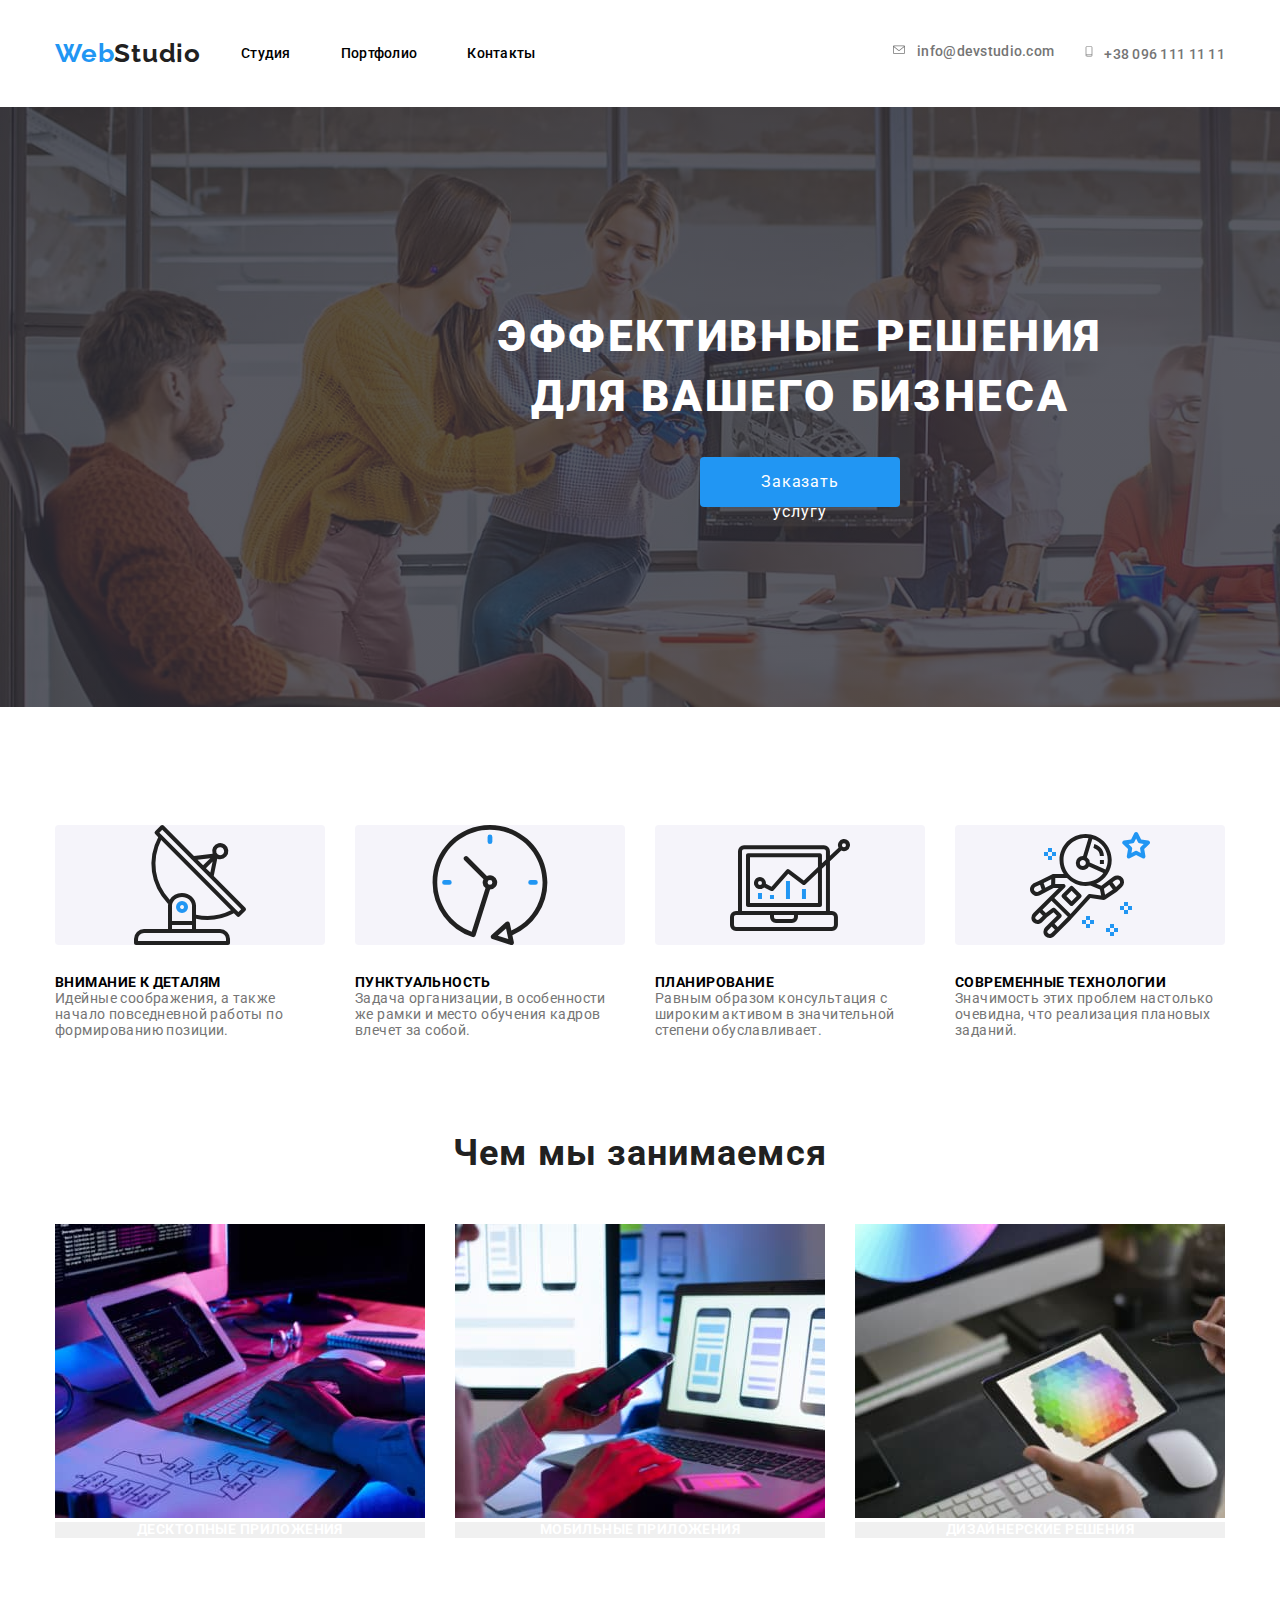
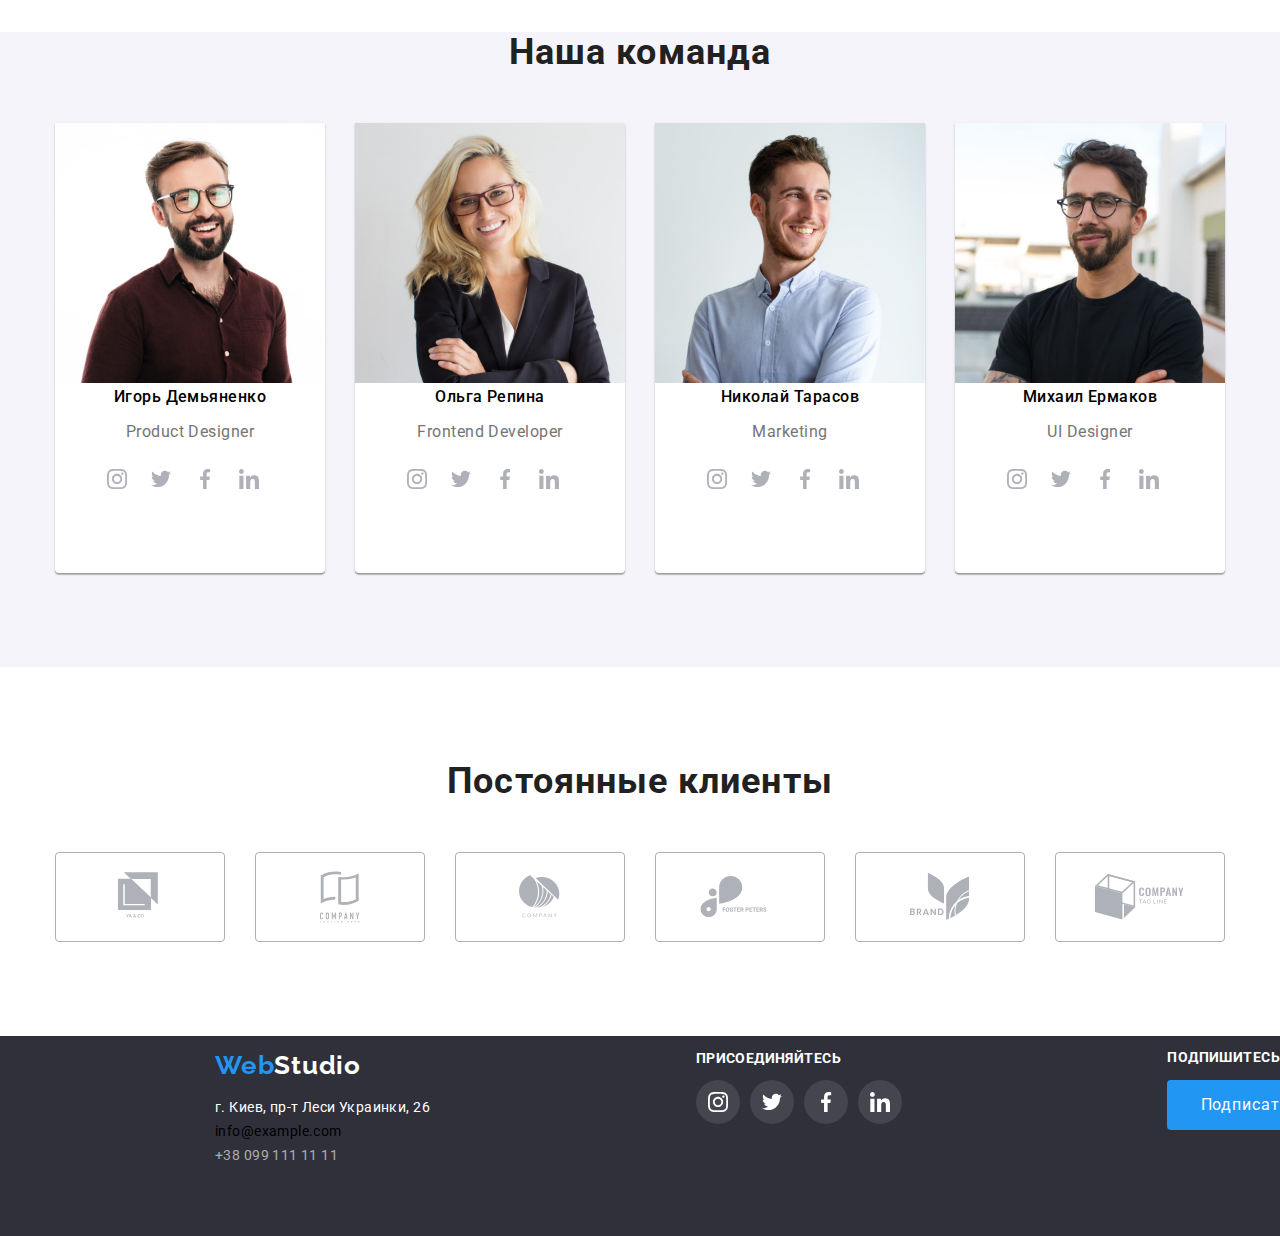
==== commit 739c155b: ".footer{ поставила ширину и высоту" ====
--- a/index.html
+++ b/index.html
@@ -14,7 +14,7 @@
   <body>
     <!--Шапка сайта-->
     <header>
-      <div class="conteiner flexbox">
+      <div class="conteiner-a flexbox">
         <nav class="site-nav">
           <a href="/index.html" class="logo"
             ><span class="logo-part">Web</span>Studio</a
--- a/css/webstyles.css
+++ b/css/webstyles.css
@@ -1,5 +1,10 @@
 
 /*Домашнее задание 4*/
+
+a {
+  text-decoration:none;
+color: #000 
+}
 /*Хедер*/
 .overlay {
 background-image: linear-gradient(
@@ -306,11 +311,17 @@
     letter-spacing: 0.02em;
   
   }
+  .conteiner-a {
+    width: 1200px;
+    padding: 0 15px;
+    margin: 0 auto;
+  }
 
  .conteiner {
   width: 1200px;
   padding: 0 15px;
   margin: 0 auto;
+  margin-bottom: 94px;
   /*outline: 2px solid #2196f3;*/
   
 }
@@ -524,12 +535,22 @@
 
 .footer{
 font-family: "Roboto", sans-serif, 
+
 font-style: normal;
 font-weight: normal;
 font-size: 14px;
 line-height: 1.71;
 letter-spacing: 0.03em;
 background: var(--footer-bg-color) ;
+
+background-size: cover;
+background-repeat: no-repeat;
+background-position: center;
+margin-left: auto;
+margin-right: auto;
+height: 200px;
+width: 1600px;
+
 } 
 
 .logo-footer{
@@ -606,7 +627,7 @@
   padding: 0;
   margin: 0;
   width: calc((1200 - 90px) / 4);
-  margin-bottom: 94px;
+
 
 }
 .features li {
@@ -695,7 +716,7 @@
 
 .footer {
   background-color: #2f303a;
-  padding: 60px 0;
+  
 }
   
   
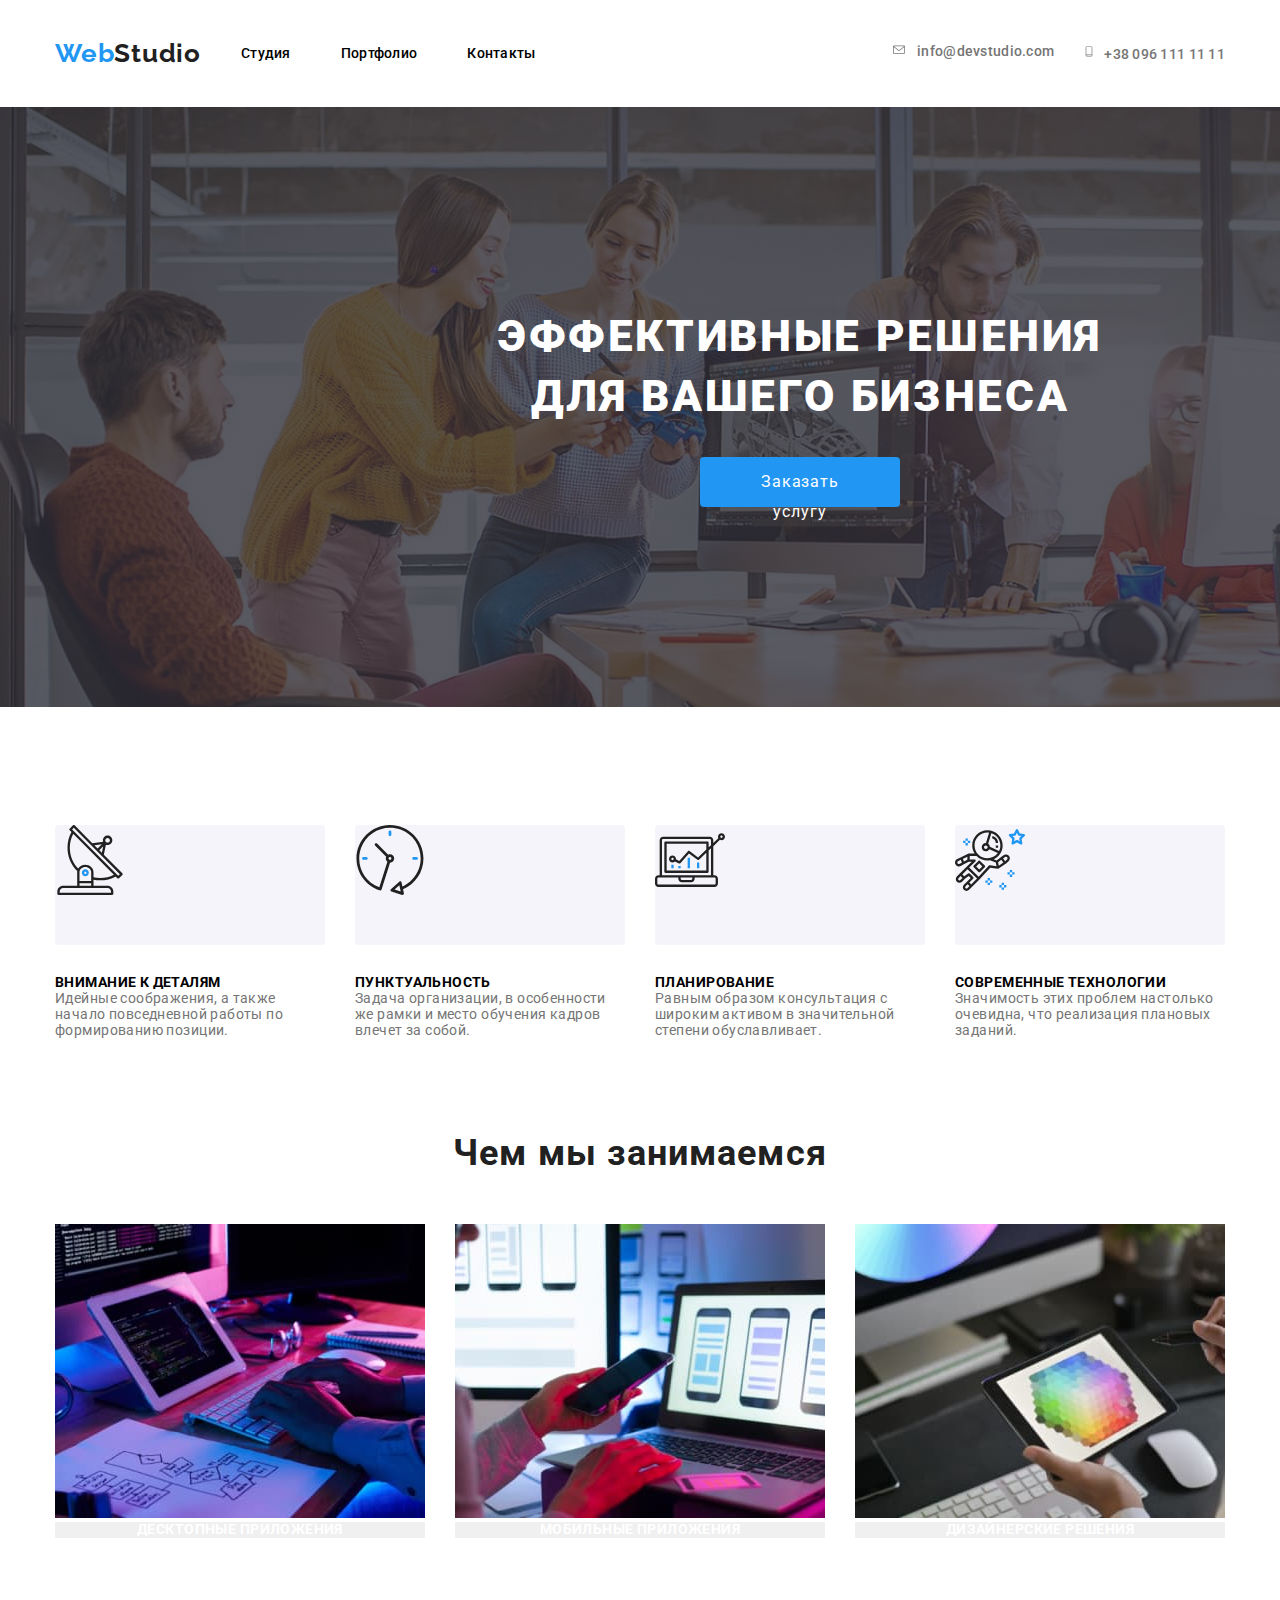
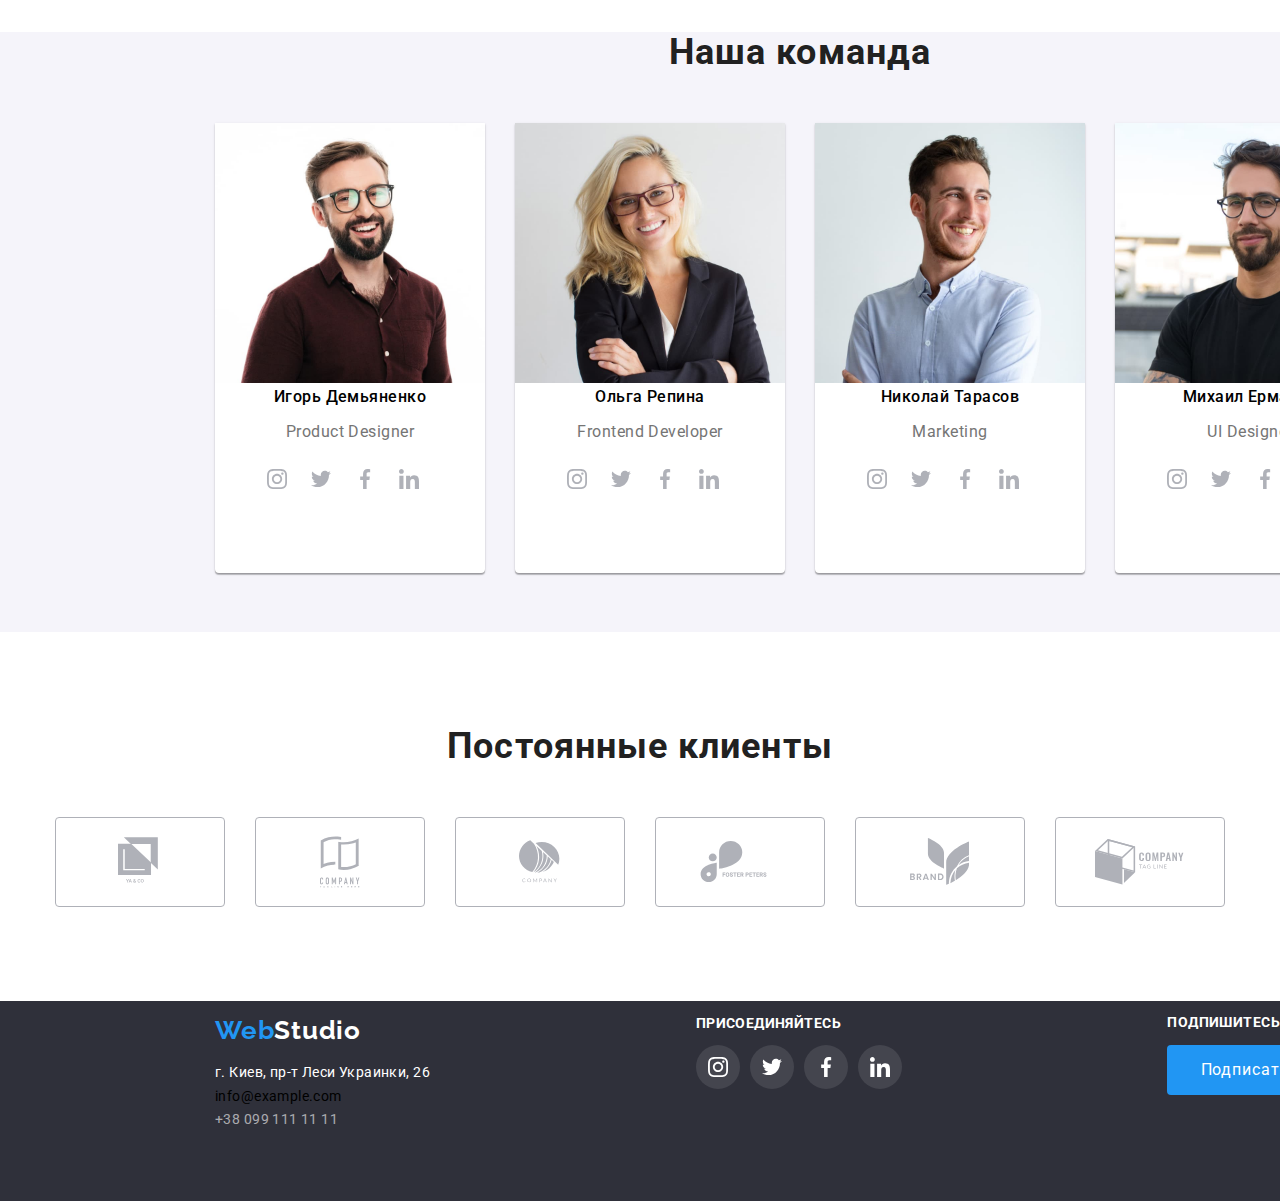
==== commit 8fc35e25: "особенности картинки через html" ====
--- a/index.html
+++ b/index.html
@@ -65,28 +65,48 @@
         <div class="conteiner">
           <h2 class="hidden">Особенности</h2>
           <ul class="section">
-            <li class="icon-antena">
+            <li>
+              <div class="features-block">
+                <svg class="icon-features"  width="70" height="70" >
+                  <use href="./images/дз4/особенности/spriteos.svg#icon-antenna"></use>
+                </svg>
+              </div>
               <h3 class="heading">Внимание к деталям</h3>
               <p class="text">
                 Идейные соображения, а также начало повседневной работы по
                 формированию позиции.
               </p>
             </li>
-            <li class="icon-closk">
+            <li>
+              <div class="features-block">
+                <svg class="icon-features"  width="70" height="70" >
+                  <use href="./images/дз4/особенности/spriteos.svg#icon-clock"></use>
+                </svg>
+              </div>
               <h3 class="heading">Пунктуальность</h3>
               <p class="text">
                 Задача организации, в особенности же рамки и место обучения
                 кадров влечет за собой.
               </p>
             </li>
-            <li class="icon-diagram">
+            <li>
+              <div class="features-block">
+                <svg class="icon-features"  width="70" height="70" >
+                  <use href="./images/дз4/особенности/spriteos.svg#icon-diagram"></use>
+                </svg>
+              </div>
               <h3 class="heading">Планирование</h3>
               <p class="text">
                 Равным образом консультация с широким активом в значительной
                 степени обуславливает.
               </p>
             </li>
-            <li class="icon-astronavt">
+            <li>
+              <div class="features-block">
+                <svg class="icon-features"  width="70" height="70" >
+                  <use href="./images/дз4/особенности/spriteos.svg#icon-astronaut"></use>
+                </svg>
+              </div>
               <h3 class="heading">Современные технологии</h3>
               <p class="text">
                 Значимость этих проблем настолько очевидна, что реализация
--- a/css/webstyles.css
+++ b/css/webstyles.css
@@ -58,7 +58,6 @@
 
 
 }
-
 /*.mail::before {
   display: inline-block;
   background-image: url(../images/дз4/envelope.svg);
@@ -98,87 +97,24 @@
 }
 
 
-.icon-antena::before {
-  display: block;
-  content: "";
+.features-block {
+   display: block;
     height: 120px;
     width: 270px;
-  background-image: url(../images/дз4/особенности/antenna.svg);
-  background-size: contain;
-  background-repeat: no-repeat;
-   background-position: center;
    background-color: #F5F4FA;
    border-radius: 4px;
    margin-bottom: 30px;
-
-}
-
-.icon-closk::before {
-  display: block;
-  content: "";
-  height: 120px;
-  width: 270px;
-  background-image: url(../images/дз4/особенности/clock.svg);
-  background-size: contain;
-  background-repeat: no-repeat;
-   background-position: center;
-   background-color: #F5F4FA;
-   border-radius: 4px;
-   margin-bottom: 30px;
-}
-
-
-.icon-diagram::before {
-  display: block;
-  content: "";
-  height: 120px;
-  width: 270px;
-  background-image: url(../images/дз4/особенности/diagram.svg);
-  background-size: contain;
-  background-repeat: no-repeat;
-   background-position: center;
-   background-color: #F5F4FA;
-   border-radius: 4px;
-   margin-bottom: 30px;
-}
-
-.icon-astronavt::before {
-  display: block;
-  content: "";
-  height: 120px;
-  width: 270px;
-  background-image: url(../images/дз4/особенности/astronaut.svg);
-  background-size: contain;
-  background-repeat: no-repeat;
-   background-position: center;
-   background-color: #F5F4FA;
-   border-radius: 4px;
-   margin-bottom: 30px;
-}
-/*Наша команда*/
-
-
-/*.social{
-display: block;
-width: 44px;
-height: 44px;
-padding: 0;*/
-
-
-
-/*
-.icon-social{
-  display: inline-flex;
-  justify-content: center;
-  align-items: center;
-  border-radius: 50%;
-  fill: #afb1b8;
-}
-
-.icon-social:hover,
-.icon-social:focus {
-  background-color: var(--accent-bg-color);
-  fill: #ffffff;*/
+   align-items: center;
+   justify-content: center;
+}
+
+
+.icon-features{
+   height: 70px;
+    width: 70px;
+    align-items: center;
+   justify-content: center;
+}
 
 
 
@@ -520,6 +456,13 @@
  background:var(--features-bg-color);
 
  margin-bottom: 94px;
+ background-size: cover;
+background-repeat: no-repeat;
+background-position: center;
+margin-left: auto;
+margin-right: auto;
+height: 600px;
+width: 1600px;
 }
 
 .caption{
